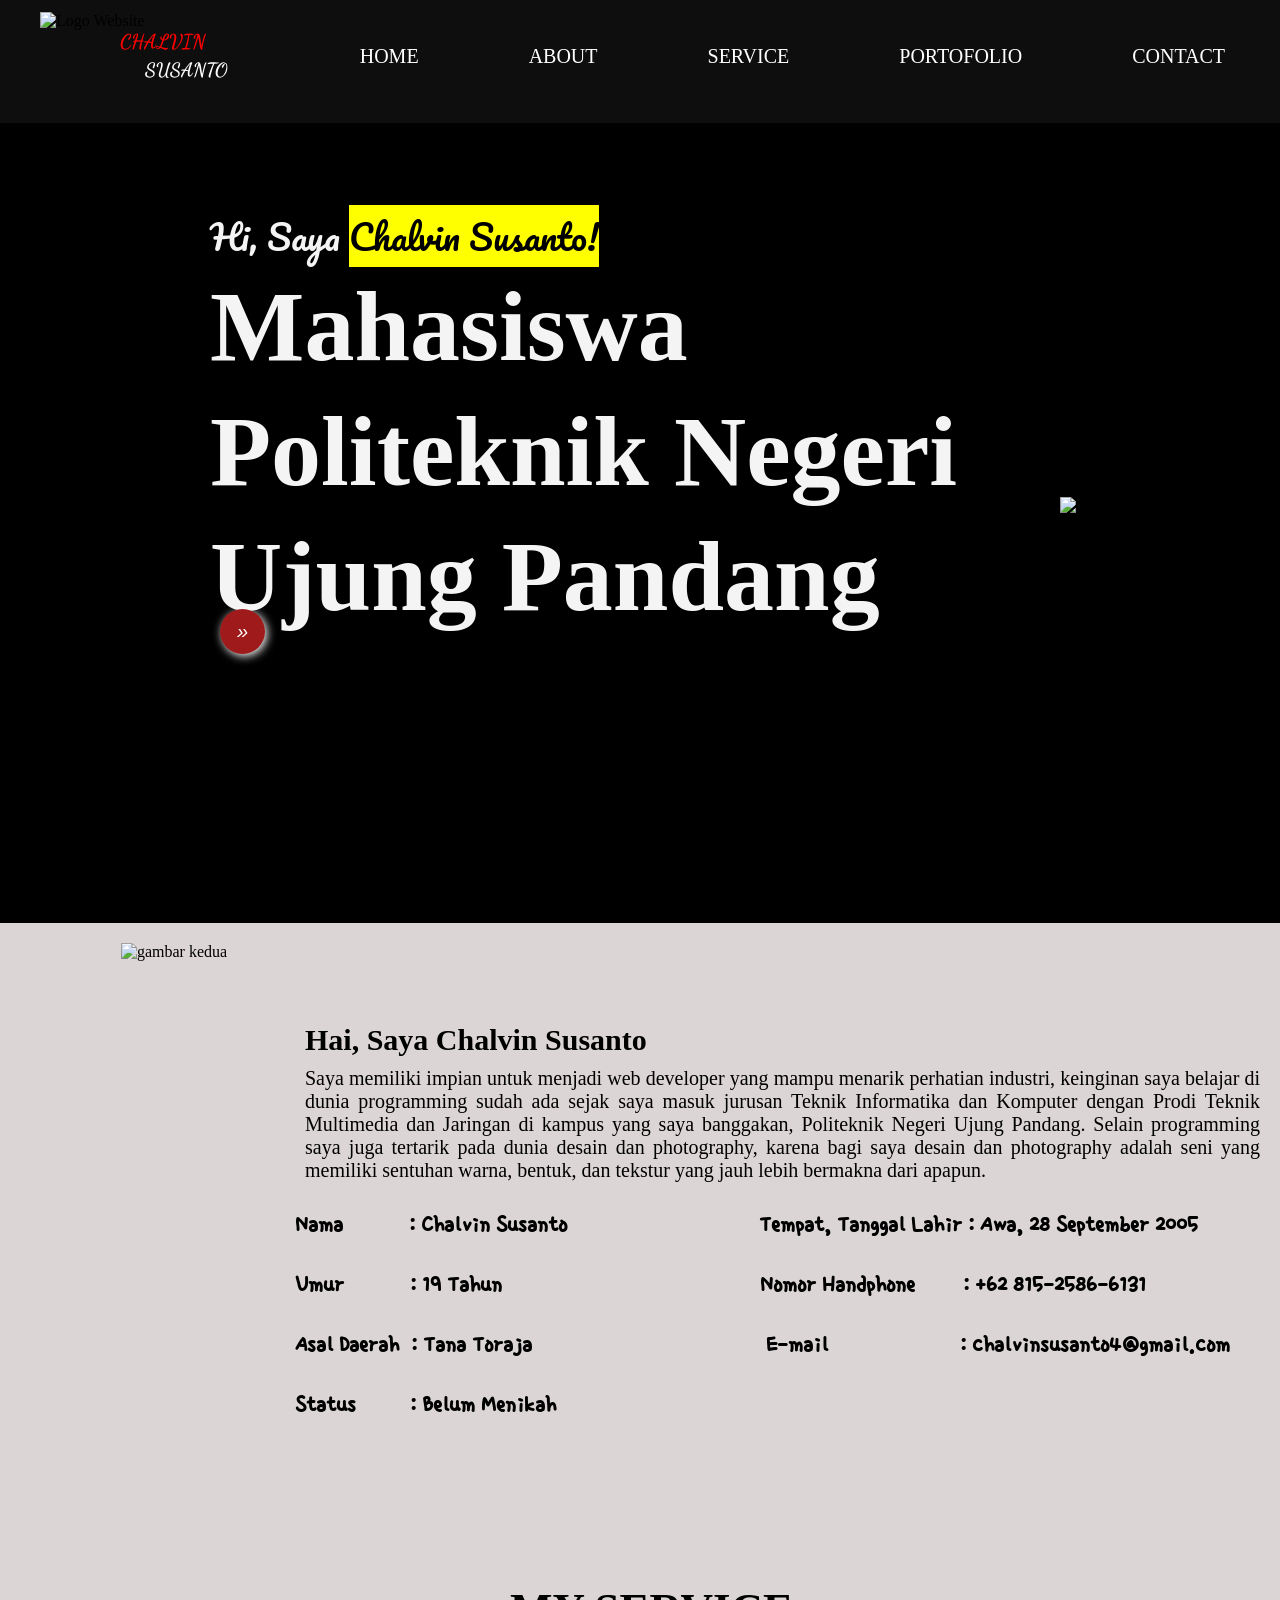
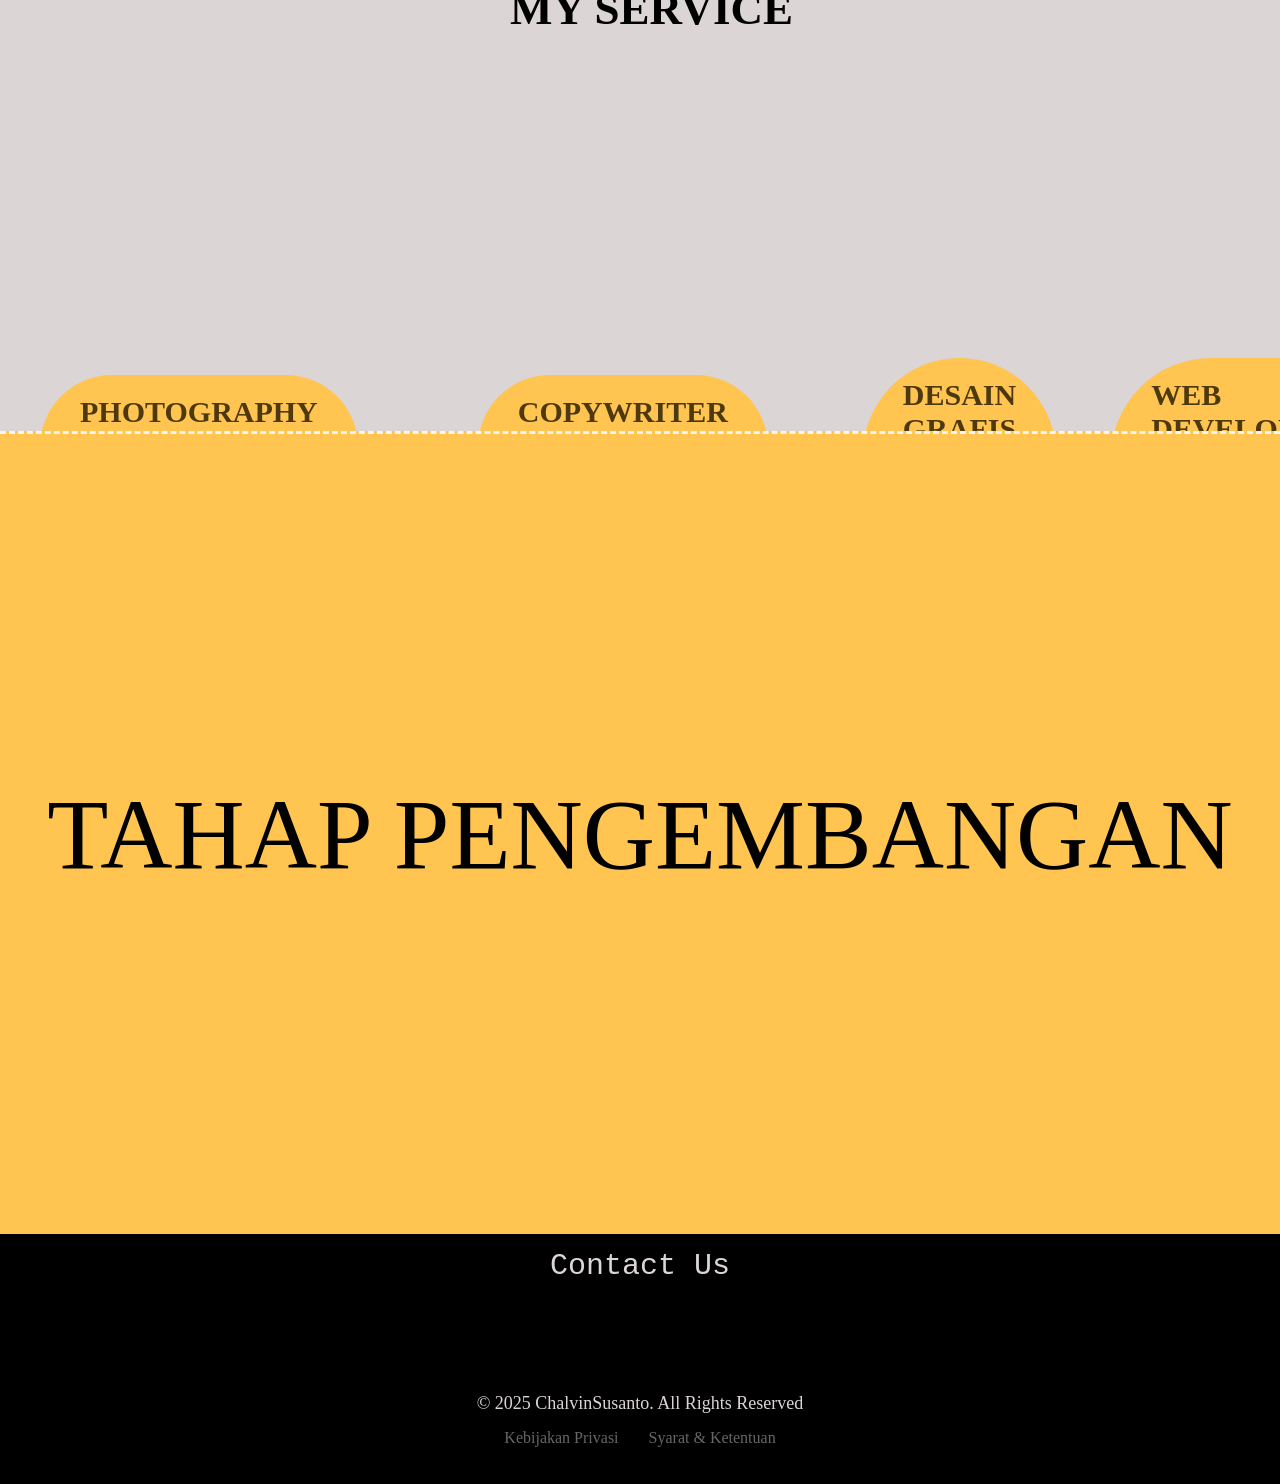
==== index.html @ 590243e9 "perubahan ketiga" ====
<!DOCTYPE html>
<html lang="en">
<head>
    <meta charset="UTF-8">
    <meta name="viewport" content="width=device-width, initial-scale=1.0">
    <link rel="stylesheet" href="style2.css">
    <link rel="preconnect" href="https://fonts.googleapis.com">
    <link rel="preconnect" href="https://fonts.gstatic.com" crossorigin>
    <link href="https://fonts.googleapis.com/css2?family=Dancing+Script:wght@400..700&display=swap" rel="stylesheet">
    <link rel="preconnect" href="https://fonts.googleapis.com">
    <link rel="preconnect" href="https://fonts.gstatic.com" crossorigin>
    <link href="https://fonts.googleapis.com/css2?family=Pacifico&display=swap" rel="stylesheet">
    <link rel="preconnect" href="https://fonts.googleapis.com">
    <link rel="preconnect" href="https://fonts.gstatic.com" crossorigin>
    <link href="https://fonts.googleapis.com/css2?family=Single+Day&display=swap" rel="stylesheet">
    <title>Chalvin Susanto</title>
</head>
<body>
    <header class="header">
        <nav class="navbar">
            <div class="logo">
                <img src="Tak berjudul6_20250402230937.png" alt="Logo Website">
                <span class="logo-text">CHALVIN</span>
                <span class="logotext2">SUSANTO</span>
            </div>
            <ul class="ulnavbar">
                <li class="linavbar"> <a href="#">HOME</a></li>
                <li class="linavbar"> <a href="#about">ABOUT</a></li>
                <li class="linavbar"> <a href="#service-section">SERVICE</a></li>
                <li class="linavbar"> <a href="#portofolio-section">PORTOFOLIO</a></li>
                <li class="linavbar"> <a href="#kontak">CONTACT</a></li>
            </ul>
        </nav>
    </header>

    <div class="container" id="home">
        <div class="intro-wrapper">
         <div class="text-content">
            <p>Hi, Saya <mark>Chalvin Susanto!</mark></p>
            <h1>Mahasiswa</h1>
            <h1>Politeknik Negeri</h1>
            <h1>Ujung Pandang</h1>
        </div>
        <div class="gambar">
            <img src="1000134347-removebg.png" alt="foto saya">
        </div>
        </div>
        <div class="curriculum">
            <a href="https://drive.google.com/file/d/1DFCbtZye7jmreUaXo3tIEbCcVugtsuQR/view?usp=sharing">
                <button class="Btn">
                    <div class="logout-icon">
                        <i class="fa fa-sign-out logout">&raquo;</i>
                    </div>
                    <div class="text">CURRICULUM VITAE</div>
                </button>
            </a>
         </div>
        </div>
    
        <!-- page 2 ABOUT -->
        <div class="page2" id="about">
            <div class="isipage2">
            <div class="gambar2">
                <img src="20250403_074743.png" alt="gambar kedua">
            </div>
            <div class="textpage2">
                <h1>Hai, Saya Chalvin Susanto</h1>
                <p>Saya memiliki impian untuk menjadi web developer yang mampu menarik perhatian industri, keinginan saya belajar di dunia programming sudah ada sejak saya masuk jurusan Teknik Informatika dan Komputer dengan Prodi Teknik Multimedia dan Jaringan di kampus yang saya banggakan, Politeknik Negeri Ujung Pandang. Selain programming saya juga tertarik pada dunia desain dan photography, karena bagi saya desain dan photography adalah seni yang memiliki sentuhan warna, bentuk, dan tekstur yang jauh lebih bermakna dari apapun.</p> <br>
                <pre class="biodata"><b>
                    Nama           : Chalvin Susanto                                Tempat, Tanggal Lahir : Awa, 28 September 2005

                    Umur           : 19 Tahun                                           Nomor Handphone        : +62 815-2586-6131
                    
                    Asal Daerah  : Tana Toraja                                       E-mail                      : chalvinsusanto4@gmail.com

                    Status         : Belum Menikah
                    </b>
                </pre>
            </div>
            </div>
         </div>

    <!-- page 3 Service -->
     <div class="page3" id="service-section">
        <div class="isipage3">
            <div class="Teks3">
                <h2>MY SERVICE</h2>
            </div>
        </div>
        <div class="gambarpage3">
            <div class="gambar1"><img src="d:\Foto Novi\20250404_000749.png" alt=""></div>
            <div class="gambar1"><img src="d:\Foto Novi\20250404_000824.png" alt=""></div>
            <div class="gambar1"><img src="d:\Foto Novi\20250404_000854.png" alt=""></div>
            <div class="gambar1"><img src="d:\Foto Novi\20250404_000928.png" alt=""></div>
        </div>
        <div class="teksgambar1">
            <p class="teks1">PHOTOGRAPHY</p>
            <p class="teks2">COPYWRITER</p>
            <p class="teks3">DESAIN GRAFIS</p>
            <p class="teks4">WEB DEVELOPER</p>
        </div>
     </div>

     <!-- page 4 Portofolio -->
      <div class="page4" id="portofolio-section">
        TAHAP PENGEMBANGAN
      </div>

    <!-- page 5 Contact -->
      <div class="page5" id="kontak">
        <div class="kontak">
            <p>Contact Us</p>
        </div>
        <div class="socialmedia">
            <a href="https://www.facebook.com/share/14DQhYHz9PE/"><div class="facebook"><img src="d:\Foto Novi\pngwing.com (1).png" alt=""></div></a>
            <a href="https://www.instagram.com/dhabi_ghani?igsh=MWlwdHBxOHQ5cDk2Mw=="><div class="instagram"><img src="d:\Foto Novi\instagram.png" alt=""></div></a>
            <a href="https://api.whatsapp.com/send?phone=6281525866131"><div class="whatsapp"><img src="d:\Foto Novi\whatsapp.png" alt=""></div></a>
            <a href="https://www.tiktok.com/@chalvinsusanto?_t=ZS-8vJXbgKF9yJ&_r=1"><div class="tiktok"><img src="d:\Foto Novi\tiktok.png" alt=""></div></a>
            <a href="https://www.linkedin.com/in/chalvin-susanto-090998336/"><div class="linked"><img src="d:\Foto Novi\linked.png" alt=""></div></a>
        </div>
        <div class="email">
            <p> &copy; 2025 ChalvinSusanto. All Rights Reserved </p>
        </div>
        <div class="kebijakandansyarat">
            <p class="kebijakan">Kebijakan Privasi</p>
            <p class="syarat">Syarat & Ketentuan</p>
        </div>
      </div>
</body>
</html>
---- style2.css ----
*,
html {
    margin: 0;
    padding: 0;
}

body {
    background-color: #000000;
    display: flex;
    flex-direction: column;
    min-height: 100vh;
}

.container {
    background-color: #000000;
    height: 800px;
    max-width: 600px;
    margin-left: 200px ;
    padding-bottom: -100;
    justify-content: space-between;
}


.curriculum {
    margin-top: -280px;
    margin-left: 20px;
}

.curriculum a {
    text-decoration: none;
}

.Btn {
    display: flex;
    align-items: center;
    justify-content: flex-start;
    border: none;
    border-radius: 60%;
    width: 45px;
    height: 45px;
    cursor: pointer;
    position: relative;
    overflow: hidden;
    transition-duration: .3s;
    box-shadow: 2px 2px 10px white;
    background-color: #9f1a1a;
}

.logout-icon {
    width: 100%;
    transition-duration: .3s;
    display: flex;
    align-items: center;
    justify-content: center;
}

.logout-icon .logout {
    width: 17px;
    color: rgb(255, 255, 255);
    font-size: 20px;
}

.text {
    position: relative;
    align-items: center;
    right: 0%;
    width: 0%;
    opacity: 0;
    color: rgb(255, 255, 255);
    font-size: 20px;
    font-weight: 600;
    transition-duration: .3s;
}

.Btn:hover {
    width: 300px;
    border-radius: 40px;
    transition-duration: .3s;
}

.Btn:hover .logout-icon {
    width: 30%;
    padding-left: 8px;
    transition-duration: .3s;
}

.Btn:hover .text {
    opacity: 1;
    width: 300%;
    padding-right: 2px;
    transition-duration: .3s;
}

.Btn:active {
    transform: translate(3px, 3px);
}



/* Gaya untuk wrapper yang menampung teks dan gambar */
.intro-wrapper {
    display: flex; /* Mengaktifkan Flexbox untuk menata teks dan gambar */
    align-items: center;
    padding: 45px 0;
}

/* Gaya untuk konten teks */
.text-content {
    align-items: center;
    flex: 3;
    margin-left: -180px;
    margin-top: -160px;
    width: 100%;
    padding: 200px;
    padding-left: 1000px;
    padding-top: -90px;
}

.text-content h1 {
    font-size: 100px;
    margin-bottom: 10px;
    margin-left: -810px;
    color: #f4f4f4;
}

.text-content p {
    font-size: 35px;
    line-height: 1.6;
    margin-bottom: 5px;
    color: #f4f4f4;
    margin-left: -810px;
    font-family: "Pacifico", cursive;
}

.gambar {
    text-align: center;
    justify-content: space-between;
    padding: 20px;
    padding-left: 3px;
}

.gambar img {
    height: 820px;
    margin-top: -70px;
    margin-right: 2px;
    margin-left: 50px;
    padding: 1px;
    margin-left: -250px;
}

.navbar {
    padding: 0,5px 10px;
    display: flex; /* Menggunakan flexbox untuk mengatur tata letak */
    justify-content: space-between; /* Membuat ruang yang sama di antara elemen */
    align-items: center; /* Membuat item vertikal berada di tengah */
    margin-top: 0px;
    background-color: rgba(106, 105, 105, 0.138);
    background-size: cover;
}

.logo {
    display: flex; /* Membuat logo dan teks sejajar */
    align-items: center; /* Menengahkan logo dan teks secara vertikal */
    margin-top: 0px;
    margin-left: 40px;
}

.logo-text {
    font-size: 1.2em; /* Ukuran font teks (bisa disesuaikan) */
    font-weight: bold; /* Membuat teks menjadi tebal (opsional) */
    color: red; /* Warna teks (bisa disesuaikan) */
    margin-top: -40px;
    margin-left: -25px;
    font-family: "Dancing Script", cursive;
    font-size: 20px;
}

.logotext2 {
    font-size: 1.2em; /* Ukuran font teks (bisa disesuaikan) */
    font-weight: bold; /* Membuat teks menjadi tebal (opsional) */
    color: white; /* Warna teks (bisa disesuaikan) */
    margin-top: 15px;
    margin-left: -60px;
    font-family: "Dancing Script", cursive;
}

.ulnavbar {
    list-style: none; /* Menghilangkan bullet pada list */
    display: flex; /* Mengatur item navigasi menjadi horizontal */
}

.linavbar {
    list-style-type: none;
    color:white;
    font-family: fantasy;
    font-size: 20px;
    margin: 40px;
    margin-top: 35px;
    padding-top: 0px;
}

.linavbar a {
    display: inline-block; /* Atau block, tergantung layout Anda */
    padding: 10px 15px;
    text-decoration: none;
    color: white; /* Contoh warna teks */
    position: relative; /* Penting agar pseudo-element bisa diposisikan relatif terhadapnya */
    overflow: hidden; /* Untuk mencegah efek scale keluar dari batas elemen */
}

.linavbar a:hover {
    background-color: #9f1a1a;
    border-radius: 50px;
    padding-inline: 30px;
}

.logo img {
    height: 100px; /* Atur tinggi logo sesuai kebutuhan */
    padding top: 0;
    margin top: 0px;
}

.page2 {
    background-color: #dcd5d5;
    height: 600px;
}

.isipage2 {
    display: flex;
}

.gambar2 {
    text-align: center;
    padding: 20px;
    padding-left: 300px;
}

.gambar2 img {
    height: 700px;
    margin-top: -50px;
    margin-right: 2px;
    margin-left: 50px;
    padding: 1px;
    margin-left: -250px;
}



.textpage2 {
    align-items: center;
    flex: 3;
    margin-left: -110px;
    margin-top: -160px;
    width: 100%;
    padding: 200px;
    padding-left: 200px;
    padding-right: 20px;
    padding-top: -150px;
}

.textpage2 h1 {
    font-size: 30px;
    margin-top: 60px;
    font-family:Cambria, Cochin, Georgia, Times, 'Times New Roman', serif; 
    margin-left: -105px;
}

.textpage2 p {
    font-size: 20px;
    text-align: justify;
    align-items: center;
    margin-top: 10px;
    font-family: cursive,'Times New Roman', Times, serif;
    margin-left: -105px;
}

.biodata {
    font-size: 24px;
    margin-left: -235px;
    font-family: "Single Day", cursive;
    margin-top: -20px;
}

.page3 {
    background-color: #dcd5d5;
    height: 508px;
}

.isipage3 {
    display: flex;
    justify-content: center;
    height: 250px;
}

.Teks3 {
    width: 500px;
    color: #000000;
}

.Teks3 h2 {
    margin-top: 60px;
    font-size: 45px;
    font-family: cursive,'Times New Roman', Times, serif;
    margin-left: 120px;

}

.gambarpage3 {
    display: flex;
    justify-content: space-between;
    padding: -50px -50px;
    padding-top: -10%;
    margin-left: 50px;
    margin-right: 50px;
}

.gambar1 {
    display: flex;
    height: 280px;
    margin: 0px;
    margin-top: -15px;
}

.teksgambar1 {
    display: flex;
    align-items: center;
    justify-content: space-between;
    margin-top: -80px;
    font-size: 30px;
    font-family: cursive,'Times New Roman', Times, serif;
    font-weight: bold;
    color: #4e390e;
}


.teks1 {
    background-color: #ffc550;
    border-radius: 100px 100px 0px 0px;
    border-bottom-style: dashed;
    padding-top: 20px;
    padding-bottom: 15px;
    padding-left: 40px;
    padding-right: 40px;
    margin-left: 40px;
}

.teks2 {
    background-color: #ffc550;
    border-radius: 100px 100px 0px 0px;
    border-bottom-style: dashed;
    padding-top: 20px;
    padding-bottom: 15px;
    padding-left: 40px;
    padding-right: 40px;
    margin-left: 120px;
    margin-right: 30px;
}

.teks3 {
    background-color: #ffc550;
    border-radius: 100px 100px 0px 0px;
    border-bottom-style: dashed;
    padding-top: 20px;
    padding-bottom: 15px;
    padding-left: 40px;
    padding-right: 40px;
    margin-left: 65px;
    margin-right: 55px;
}

.teks4 {
    background-color: #ffc550;
    border-radius: 100px 100px 0px 0px;
    border-bottom-style: dashed;
    padding-top: 20px;
    padding-bottom: 15px;
    padding-left: 40px;
    padding-right: 40px;
    margin-right: 20px;
}

.page4 {
    background-color: #ffc550;
    border-top-style: dashed;
    border-color: #f4f4f4;
    height: 800px;
    justify-content: center;
    display: flex;
    align-items: center;
    font-size: 100px;
}

.page5 {
    background-color: #000000;
    height: 250px;
}

.kontak {
    color: #dcd5d5;
    display: flex;
    justify-content: center;
}

.kontak p {
    font-size: 30px;
    margin-top: 15px;
    font-family: cursive, monospace;
}

.socialmedia {
    display: flex;
    margin: 10px;
    height: 10px;
    justify-content: space-between;
}

.facebook {
    display: flex;
    height: 70px;
    margin-left: 600px;
}

.instagram {
    display: flex;
    height: 70px;
}

.whatsapp {
    display: flex;
    height: 70px;
}

.tiktok {
    display: flex;
    height: 70px;
}

.linked {
    display: flex;
    height: 70px;
    margin-right: 600px;
}

.email {
    color: #dcd5d5;
    display: flex;
    justify-content: center;
    padding-top: 80px;
    font-size: 18px;
}

.kebijakandansyarat{
    display: flex;
    justify-content: center;
    color: #676666;
    padding-top:15px;
}

.kebijakan {
    display: flex;
}

.syarat {
    display: flex;
    padding-left: 30px;
}
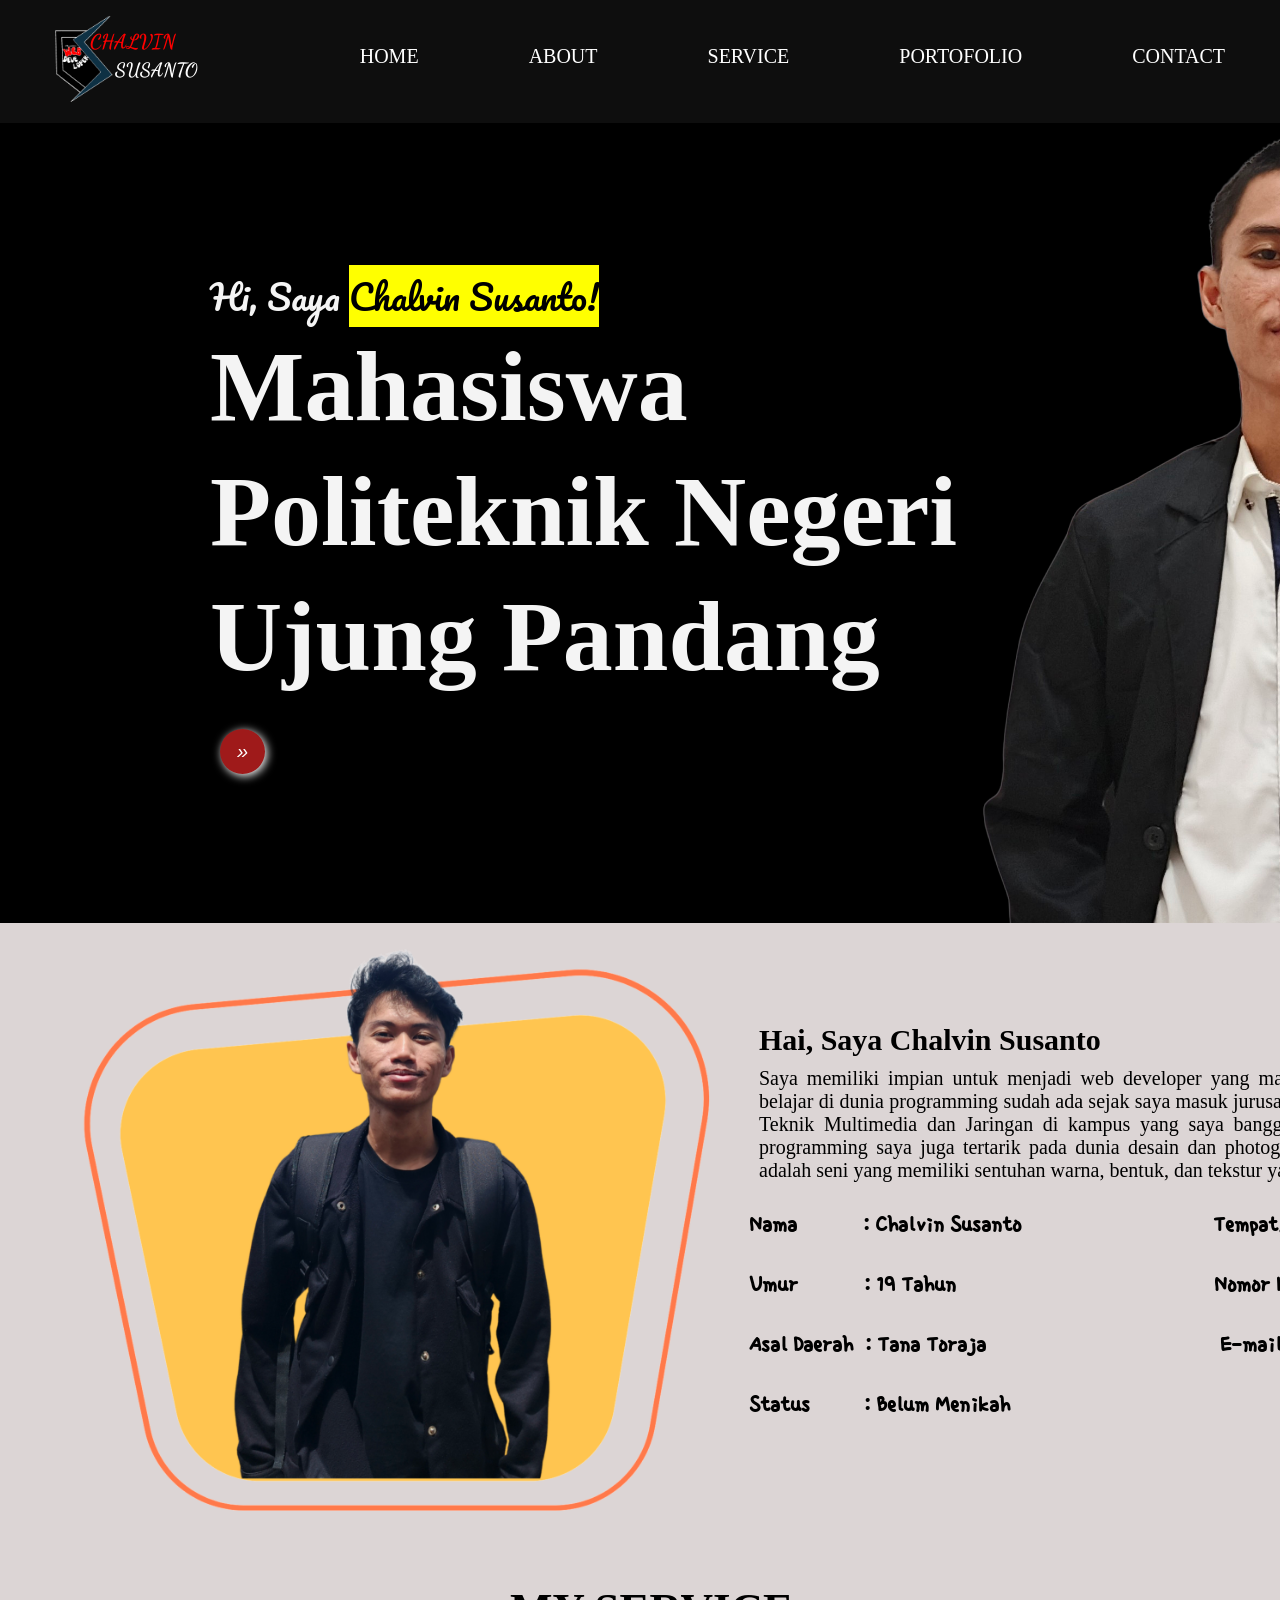
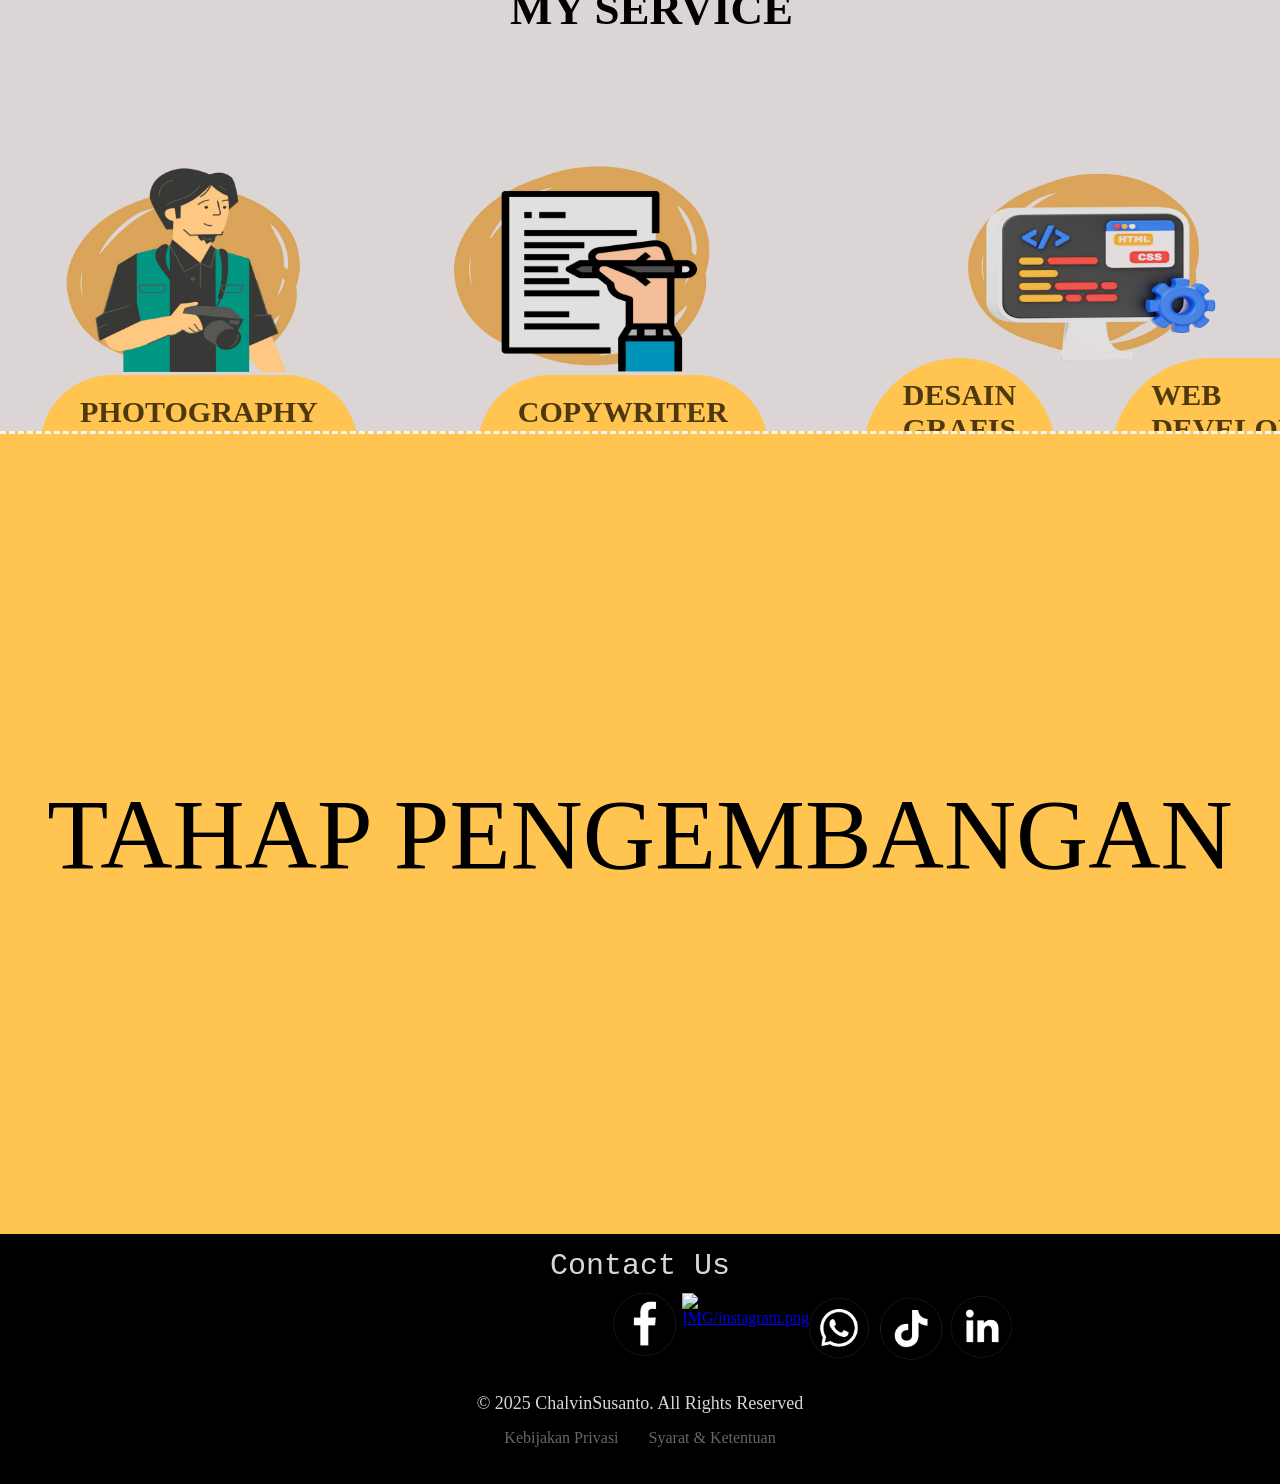
==== commit 4dc7a0f3: "Perubahan keempat" ====
--- a/index.html
+++ b/index.html
@@ -19,7 +19,7 @@
     <header class="header">
         <nav class="navbar">
             <div class="logo">
-                <img src="Tak berjudul6_20250402230937.png" alt="Logo Website">
+                <img src="IMG/Tak berjudul6_20250402230937.png" alt="Logo Website">
                 <span class="logo-text">CHALVIN</span>
                 <span class="logotext2">SUSANTO</span>
             </div>
@@ -42,7 +42,7 @@
             <h1>Ujung Pandang</h1>
         </div>
         <div class="gambar">
-            <img src="1000134347-removebg.png" alt="foto saya">
+            <img src="IMG/1000134347-removebg.png" alt="foto saya">
         </div>
         </div>
         <div class="curriculum">
@@ -61,7 +61,7 @@
         <div class="page2" id="about">
             <div class="isipage2">
             <div class="gambar2">
-                <img src="20250403_074743.png" alt="gambar kedua">
+                <img src="IMG/20250403_074743.png" alt="gambar kedua">
             </div>
             <div class="textpage2">
                 <h1>Hai, Saya Chalvin Susanto</h1>
@@ -88,10 +88,10 @@
             </div>
         </div>
         <div class="gambarpage3">
-            <div class="gambar1"><img src="d:\Foto Novi\20250404_000749.png" alt=""></div>
-            <div class="gambar1"><img src="d:\Foto Novi\20250404_000824.png" alt=""></div>
-            <div class="gambar1"><img src="d:\Foto Novi\20250404_000854.png" alt=""></div>
-            <div class="gambar1"><img src="d:\Foto Novi\20250404_000928.png" alt=""></div>
+            <div class="gambar1"><img src="IMG/20250404_000749.png" alt=""></div>
+            <div class="gambar1"><img src="IMG/20250404_000824.png" alt=""></div>
+            <div class="gambar1"><img src="IMG/20250404_000854.png" alt=""></div>
+            <div class="gambar1"><img src="IMG/20250404_000928.png" alt=""></div>
         </div>
         <div class="teksgambar1">
             <p class="teks1">PHOTOGRAPHY</p>
@@ -112,11 +112,11 @@
             <p>Contact Us</p>
         </div>
         <div class="socialmedia">
-            <a href="https://www.facebook.com/share/14DQhYHz9PE/"><div class="facebook"><img src="d:\Foto Novi\pngwing.com (1).png" alt=""></div></a>
-            <a href="https://www.instagram.com/dhabi_ghani?igsh=MWlwdHBxOHQ5cDk2Mw=="><div class="instagram"><img src="d:\Foto Novi\instagram.png" alt=""></div></a>
-            <a href="https://api.whatsapp.com/send?phone=6281525866131"><div class="whatsapp"><img src="d:\Foto Novi\whatsapp.png" alt=""></div></a>
-            <a href="https://www.tiktok.com/@chalvinsusanto?_t=ZS-8vJXbgKF9yJ&_r=1"><div class="tiktok"><img src="d:\Foto Novi\tiktok.png" alt=""></div></a>
-            <a href="https://www.linkedin.com/in/chalvin-susanto-090998336/"><div class="linked"><img src="d:\Foto Novi\linked.png" alt=""></div></a>
+            <a href="https://www.facebook.com/share/14DQhYHz9PE/"><div class="facebook"><img src="IMG/pngwing.com (1).png" alt=""></div></a>
+            <a href="https://www.instagram.com/dhabi_ghani?igsh=MWlwdHBxOHQ5cDk2Mw=="><div class="instagram"><img src="" alt="IMG/instagram.png"></div></a>
+            <a href="https://api.whatsapp.com/send?phone=6281525866131"><div class="whatsapp"><img src="IMG/whatsapp.png" alt=""></div></a>
+            <a href="https://www.tiktok.com/@chalvinsusanto?_t=ZS-8vJXbgKF9yJ&_r=1"><div class="tiktok"><img src="IMG/tiktok.png" alt=""></div></a>
+            <a href="https://www.linkedin.com/in/chalvin-susanto-090998336/"><div class="linked"><img src="IMG/linked.png" alt=""></div></a>
         </div>
         <div class="email">
             <p> &copy; 2025 ChalvinSusanto. All Rights Reserved </p>
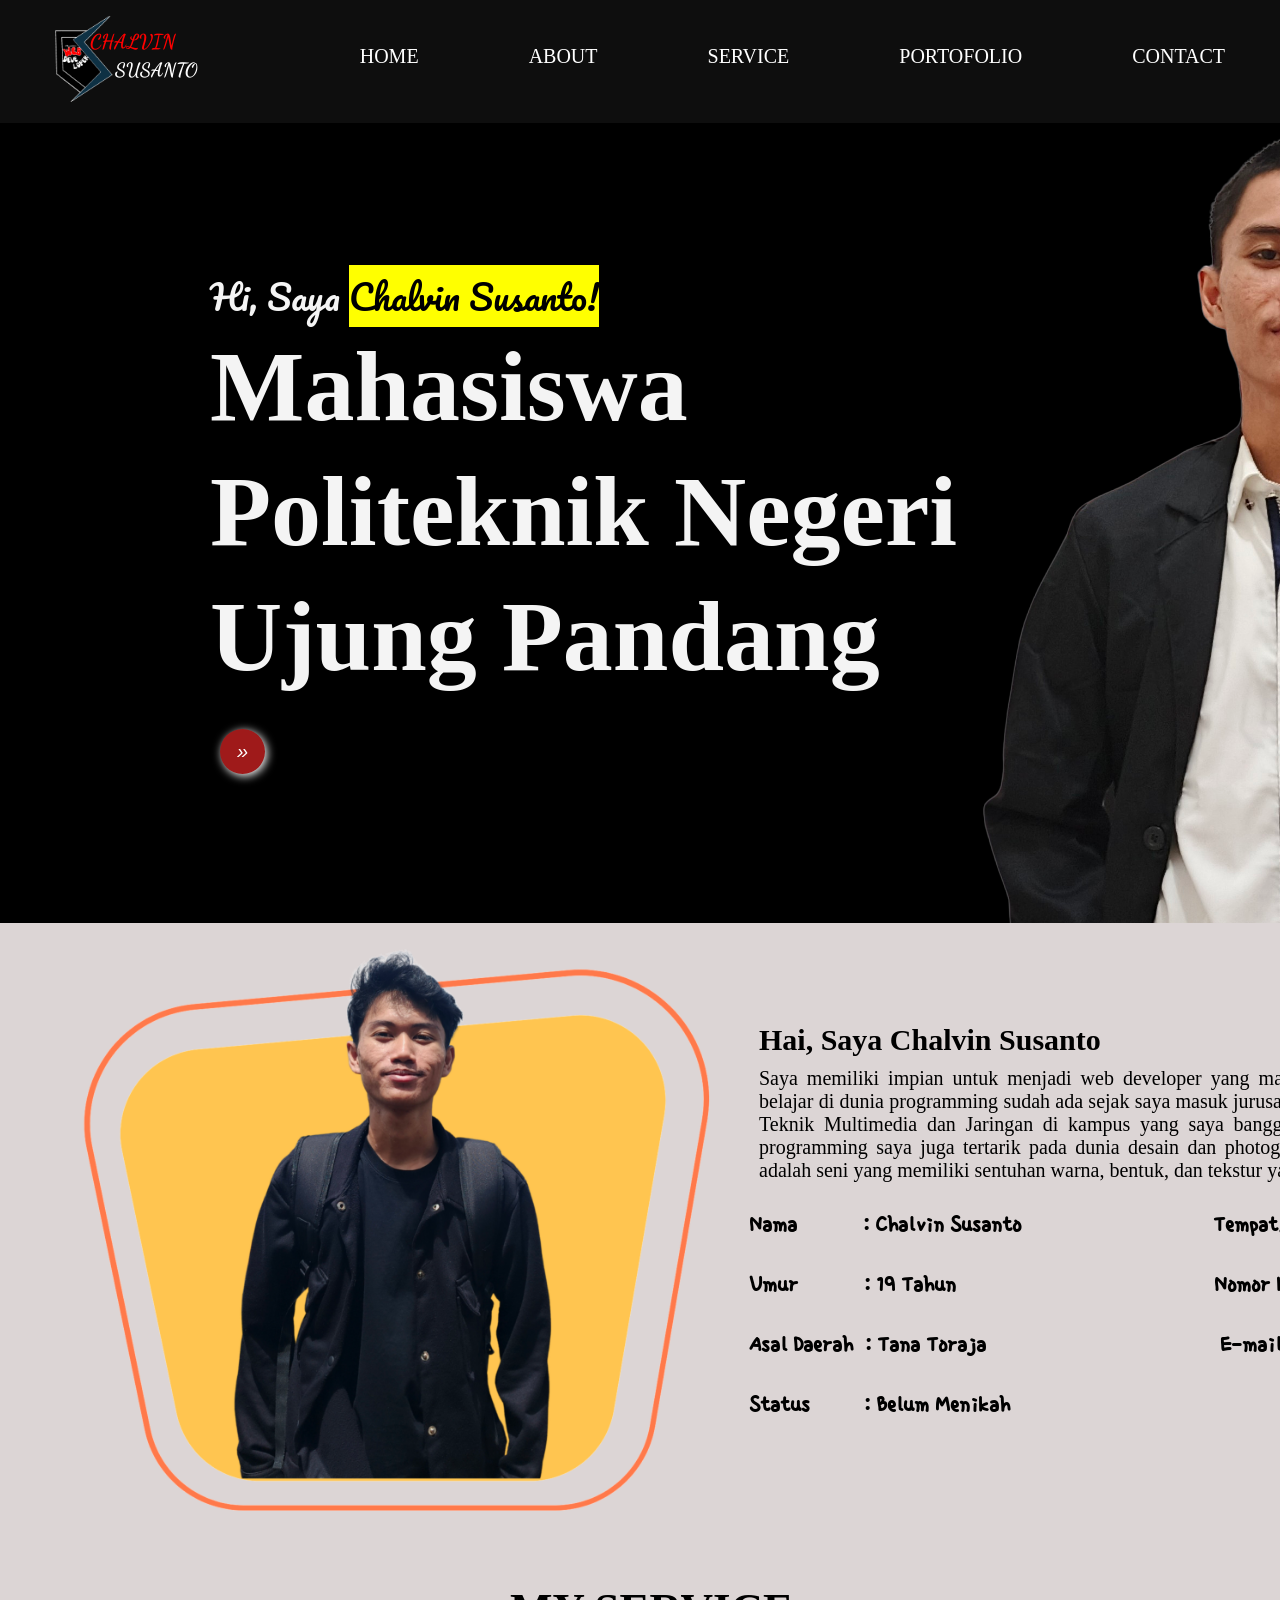
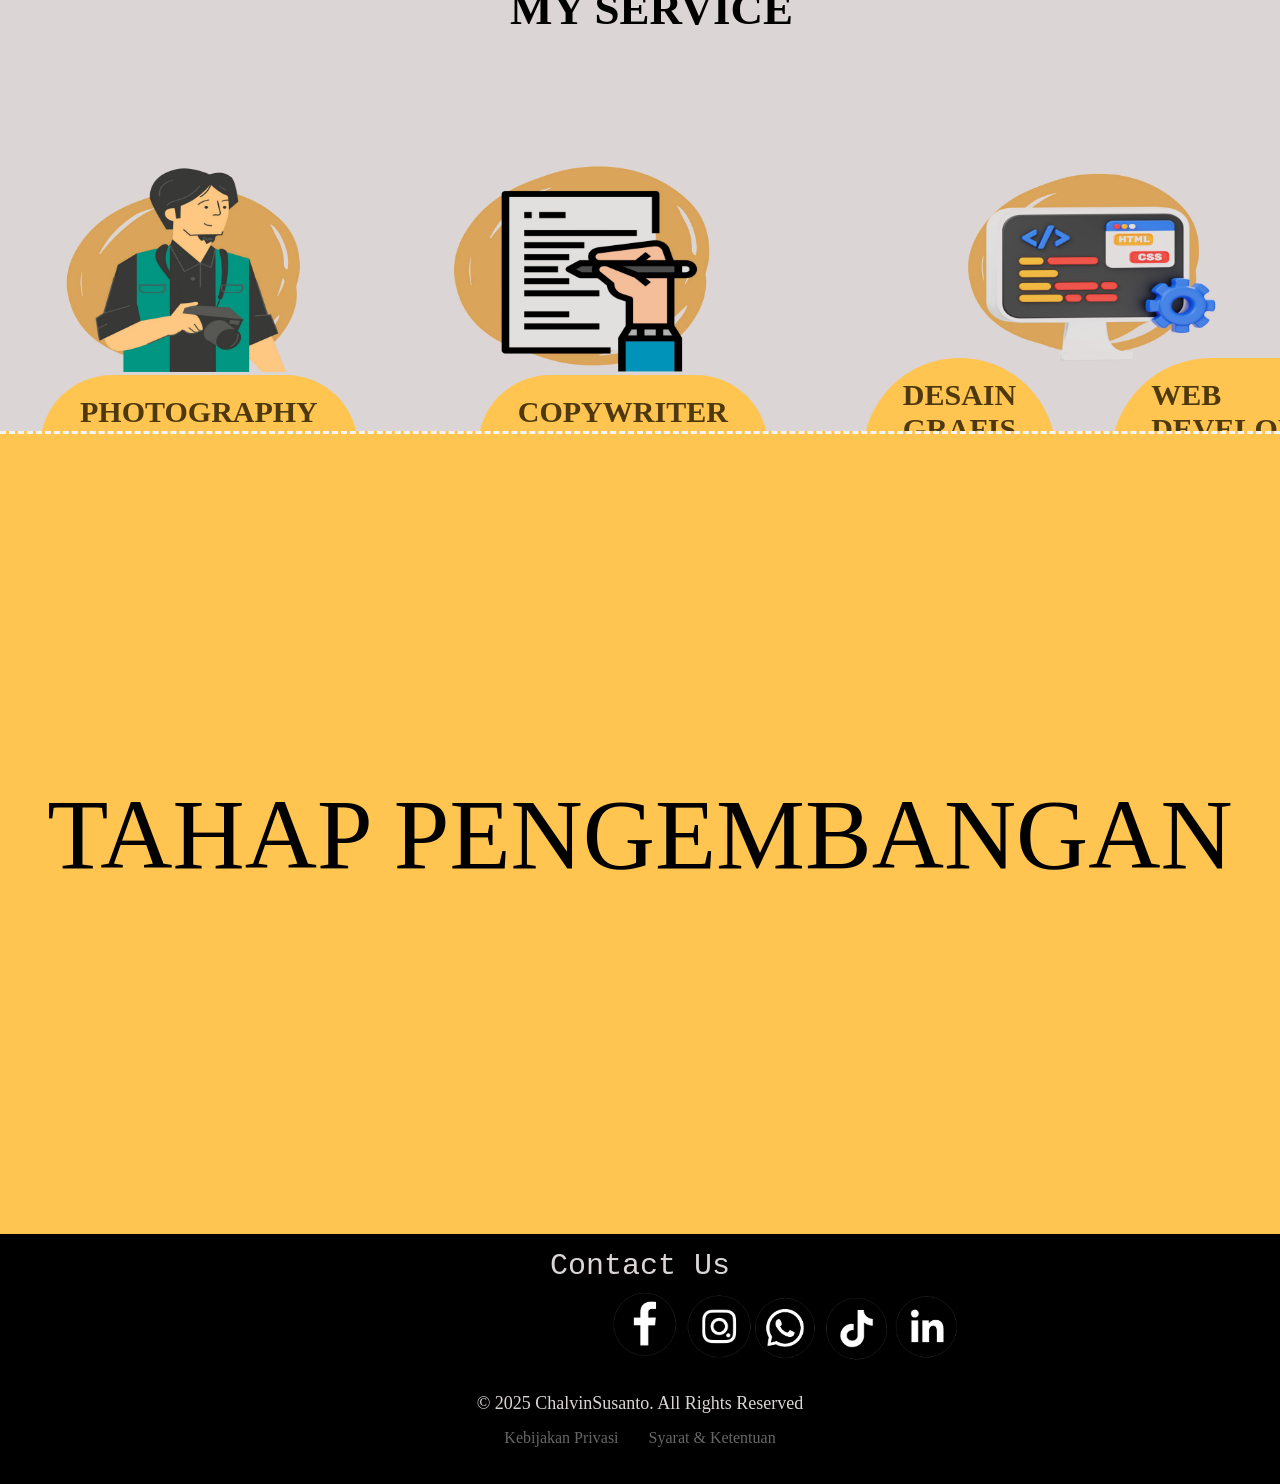
==== commit d4bb13cb: "Perubahan keempat" ====
--- a/index.html
+++ b/index.html
@@ -113,7 +113,7 @@
         </div>
         <div class="socialmedia">
             <a href="https://www.facebook.com/share/14DQhYHz9PE/"><div class="facebook"><img src="IMG/pngwing.com (1).png" alt=""></div></a>
-            <a href="https://www.instagram.com/dhabi_ghani?igsh=MWlwdHBxOHQ5cDk2Mw=="><div class="instagram"><img src="" alt="IMG/instagram.png"></div></a>
+            <a href="https://www.instagram.com/dhabi_ghani?igsh=MWlwdHBxOHQ5cDk2Mw=="><div class="instagram"><img src="IMG/instagram.png" alt=""></div></a>
             <a href="https://api.whatsapp.com/send?phone=6281525866131"><div class="whatsapp"><img src="IMG/whatsapp.png" alt=""></div></a>
             <a href="https://www.tiktok.com/@chalvinsusanto?_t=ZS-8vJXbgKF9yJ&_r=1"><div class="tiktok"><img src="IMG/tiktok.png" alt=""></div></a>
             <a href="https://www.linkedin.com/in/chalvin-susanto-090998336/"><div class="linked"><img src="IMG/linked.png" alt=""></div></a>
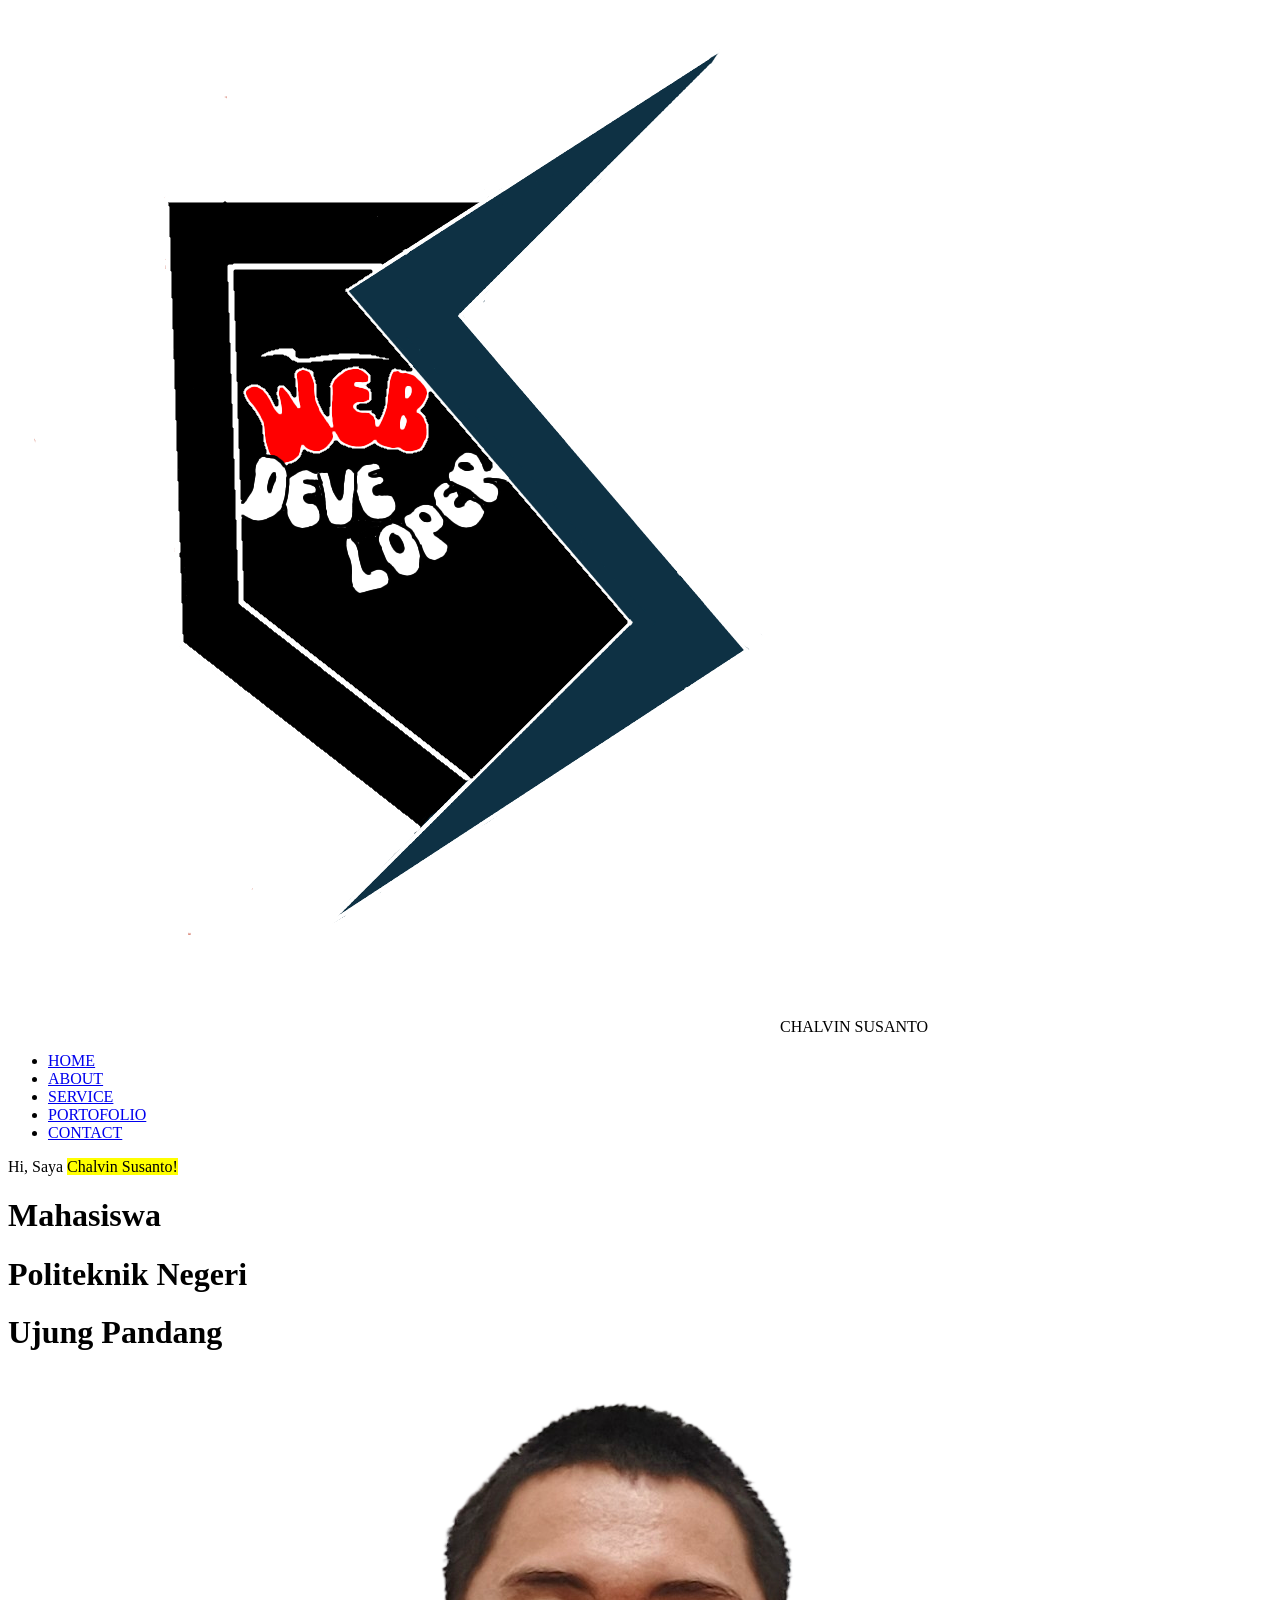
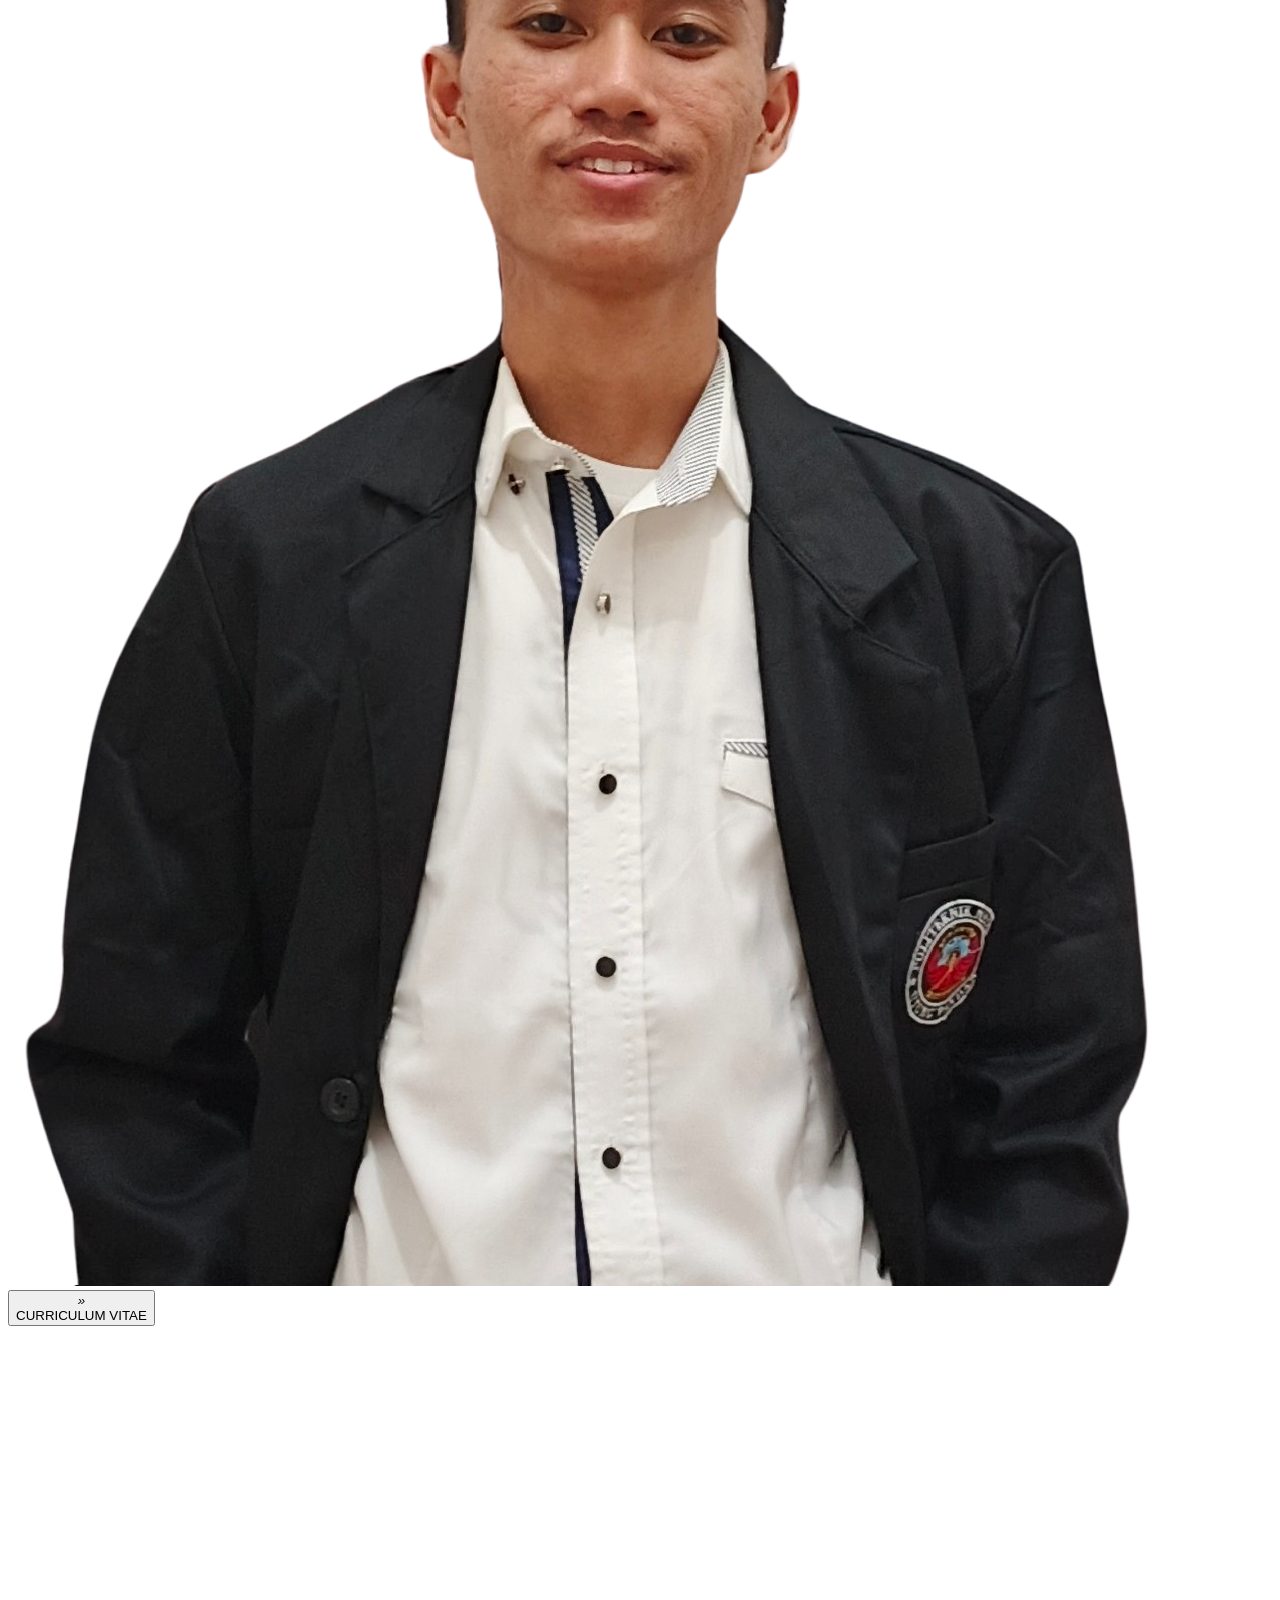
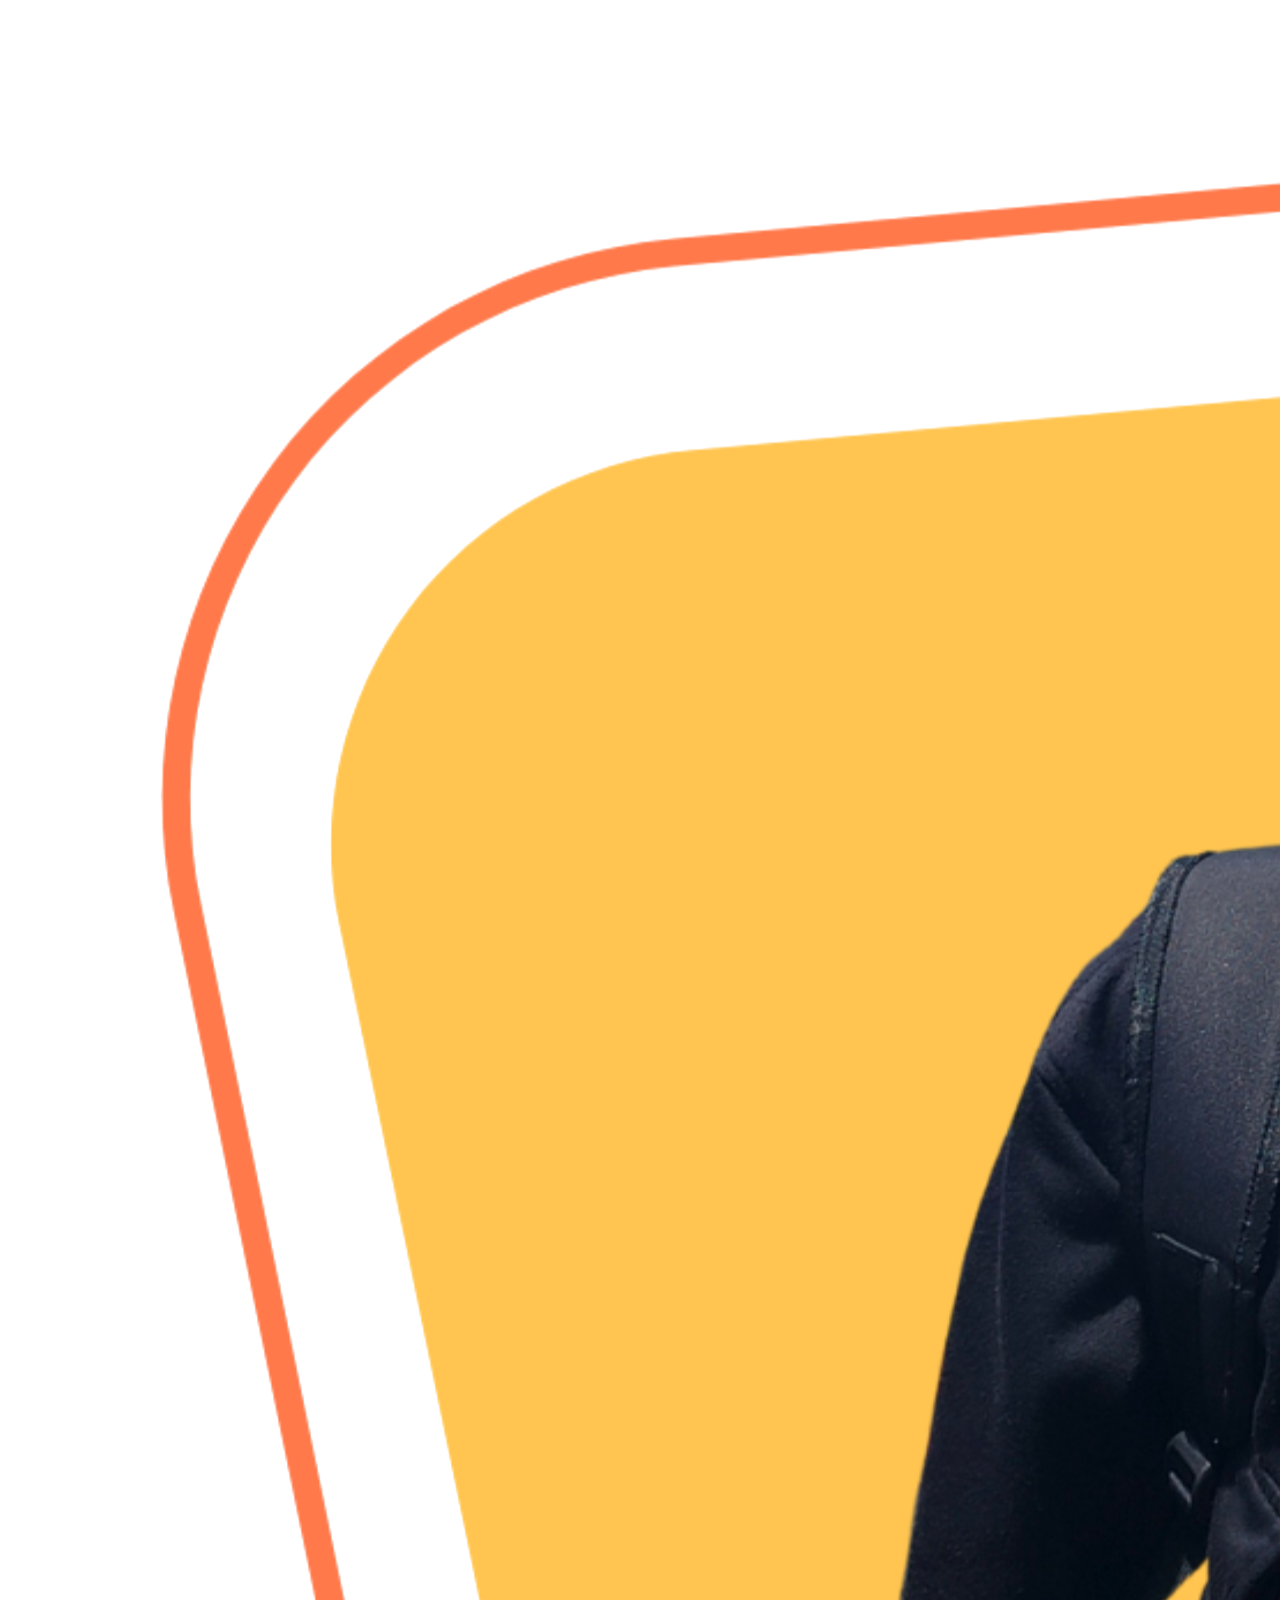
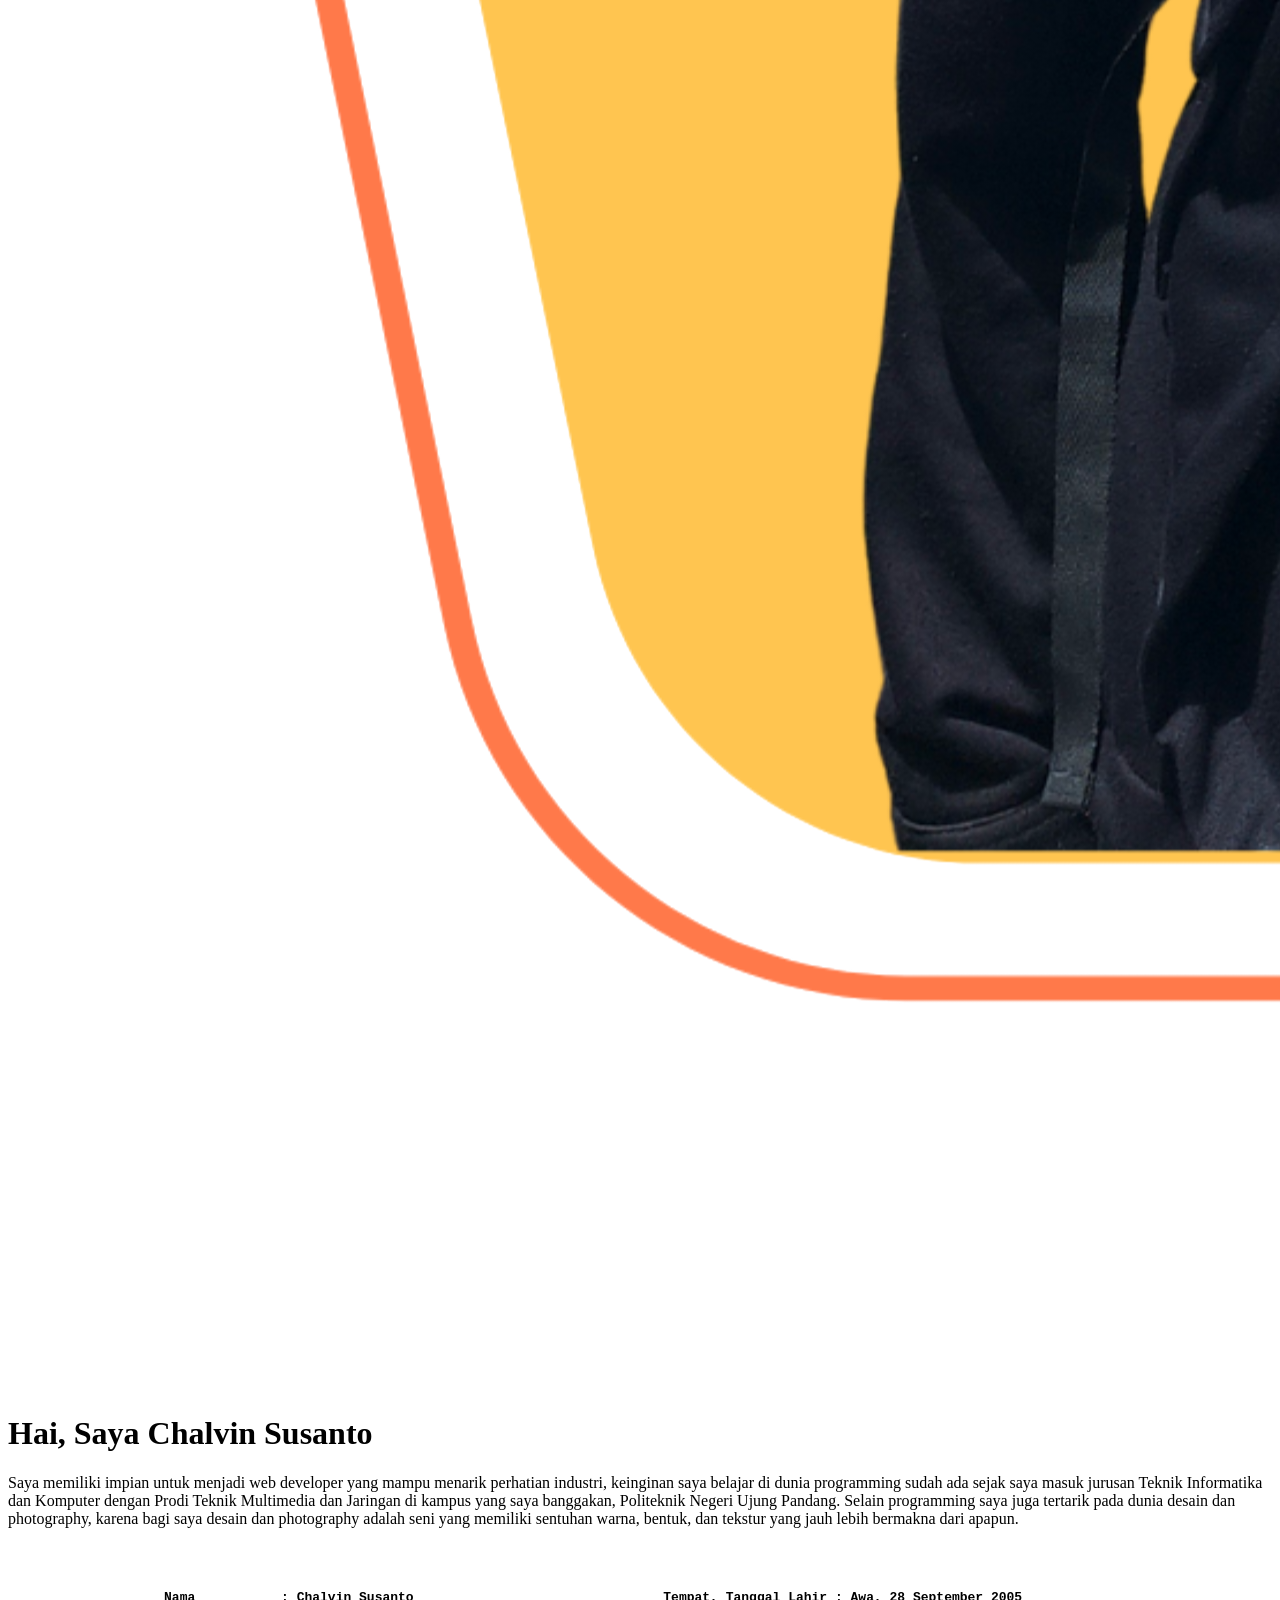
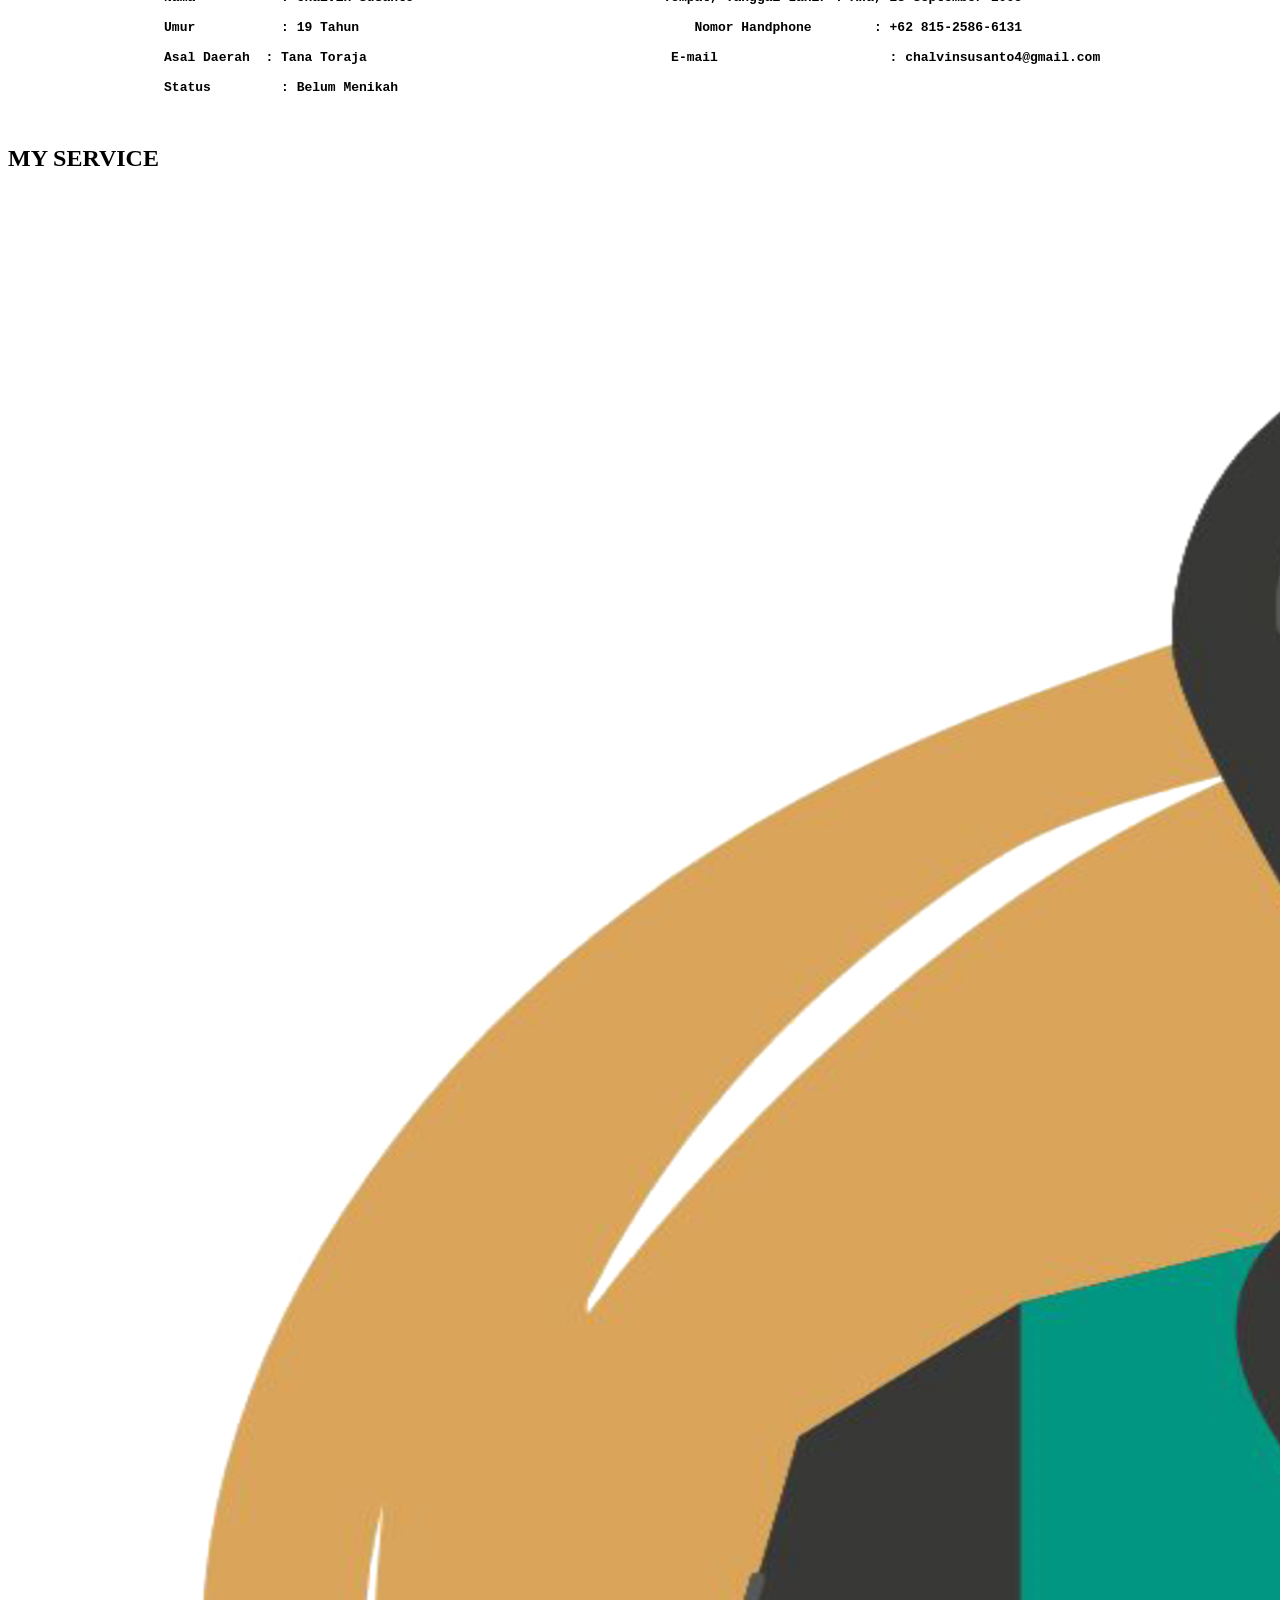
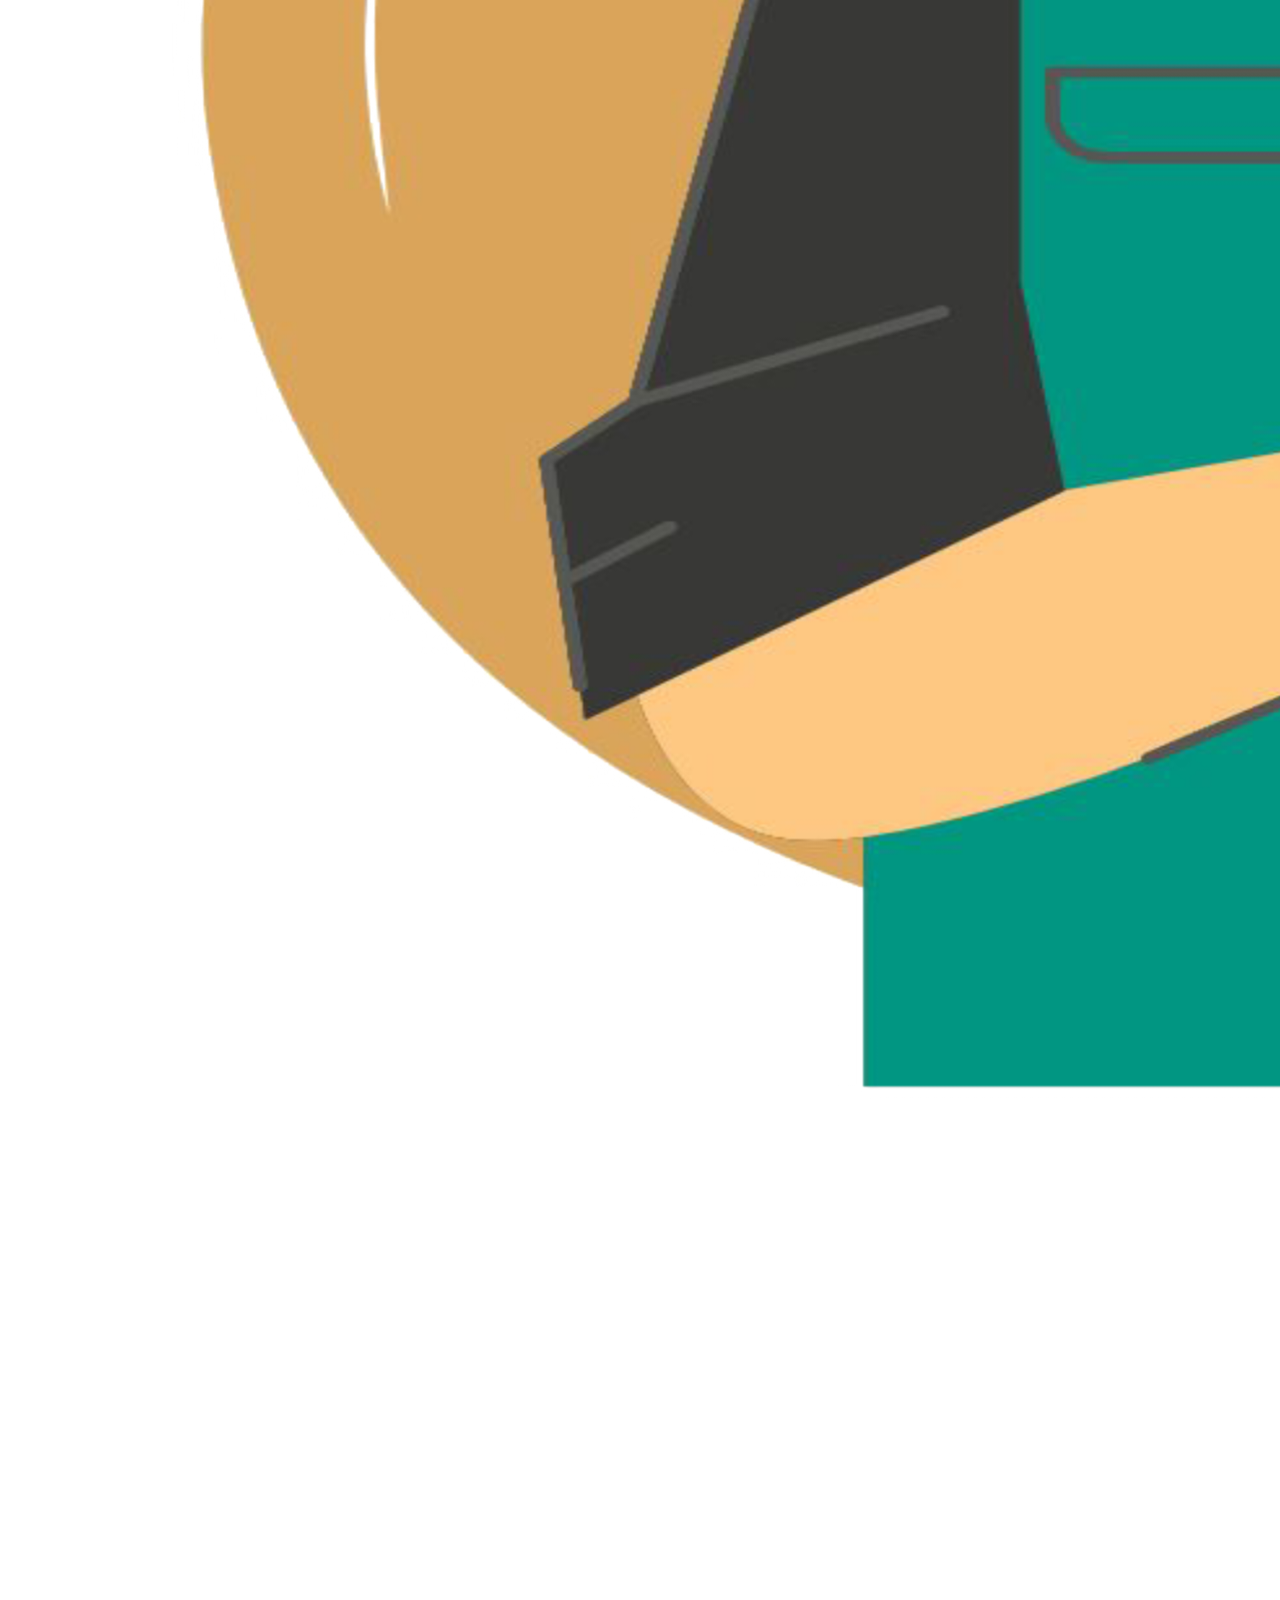
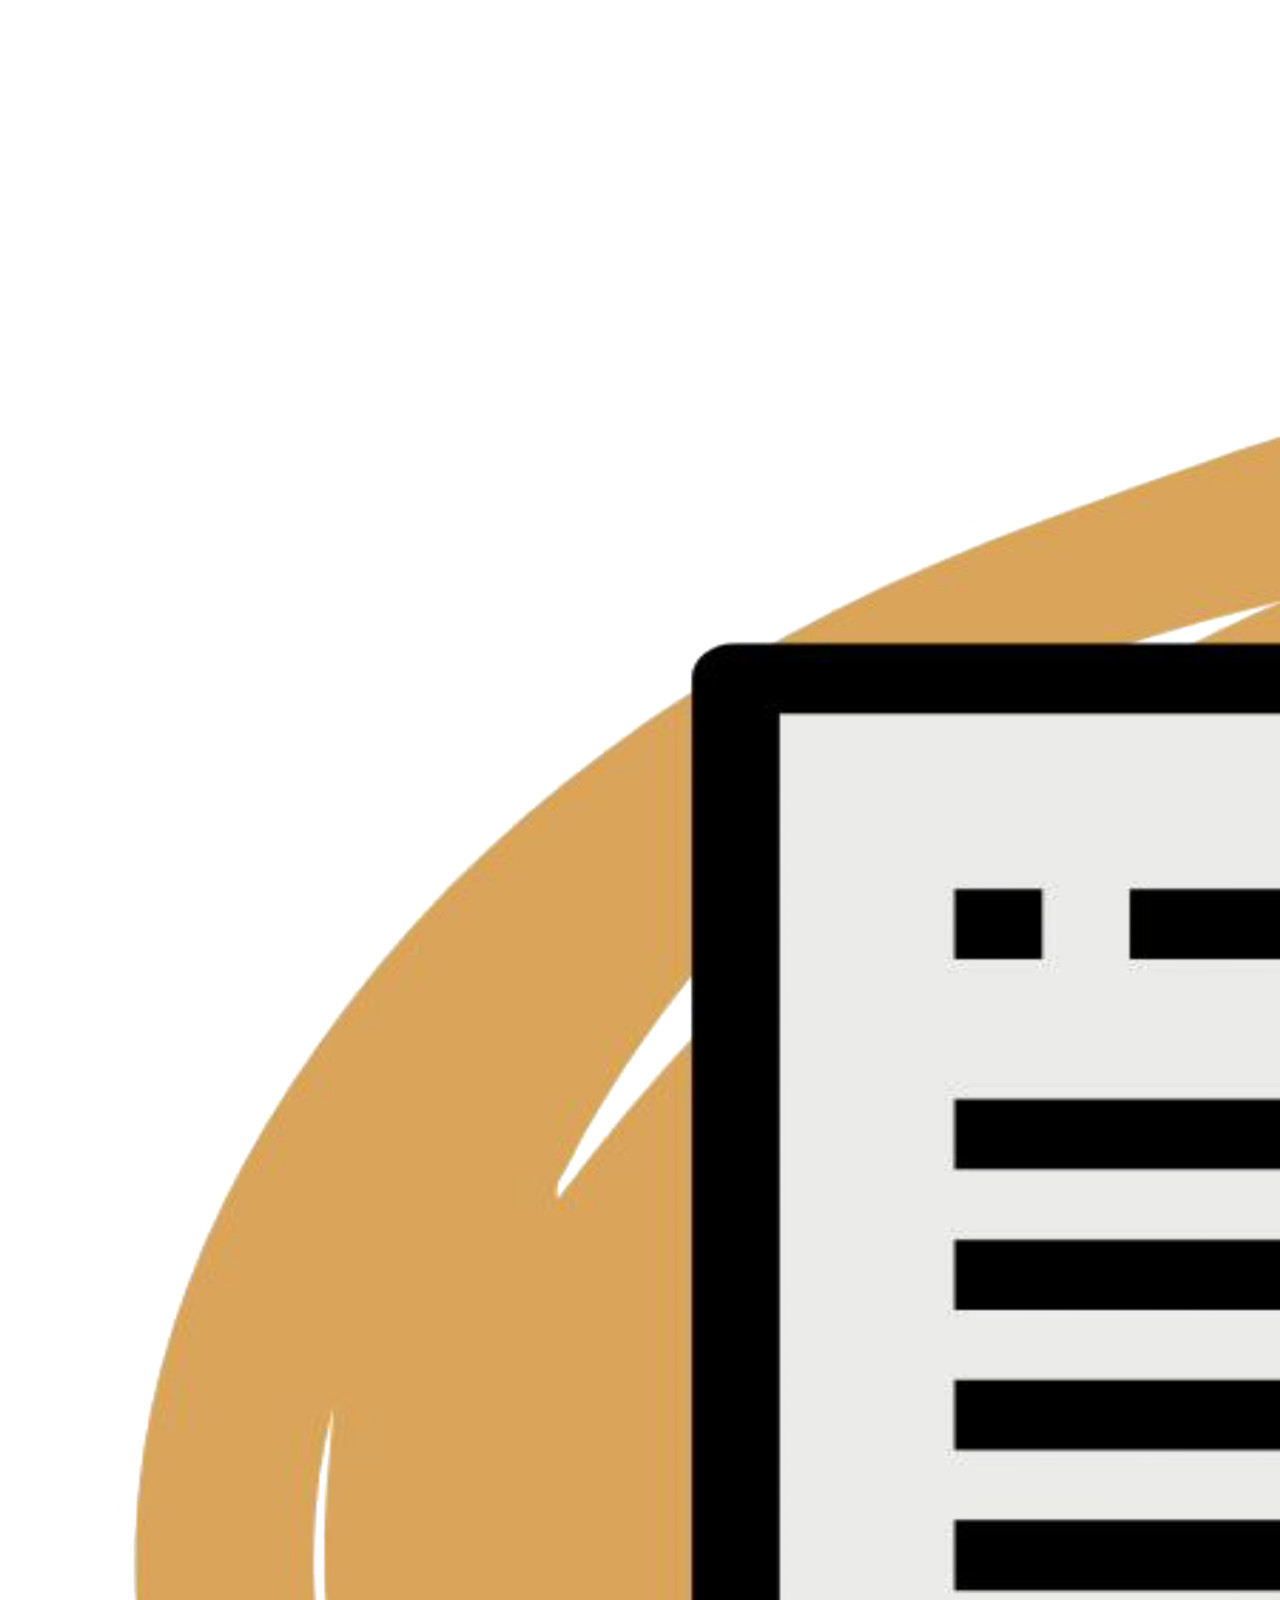
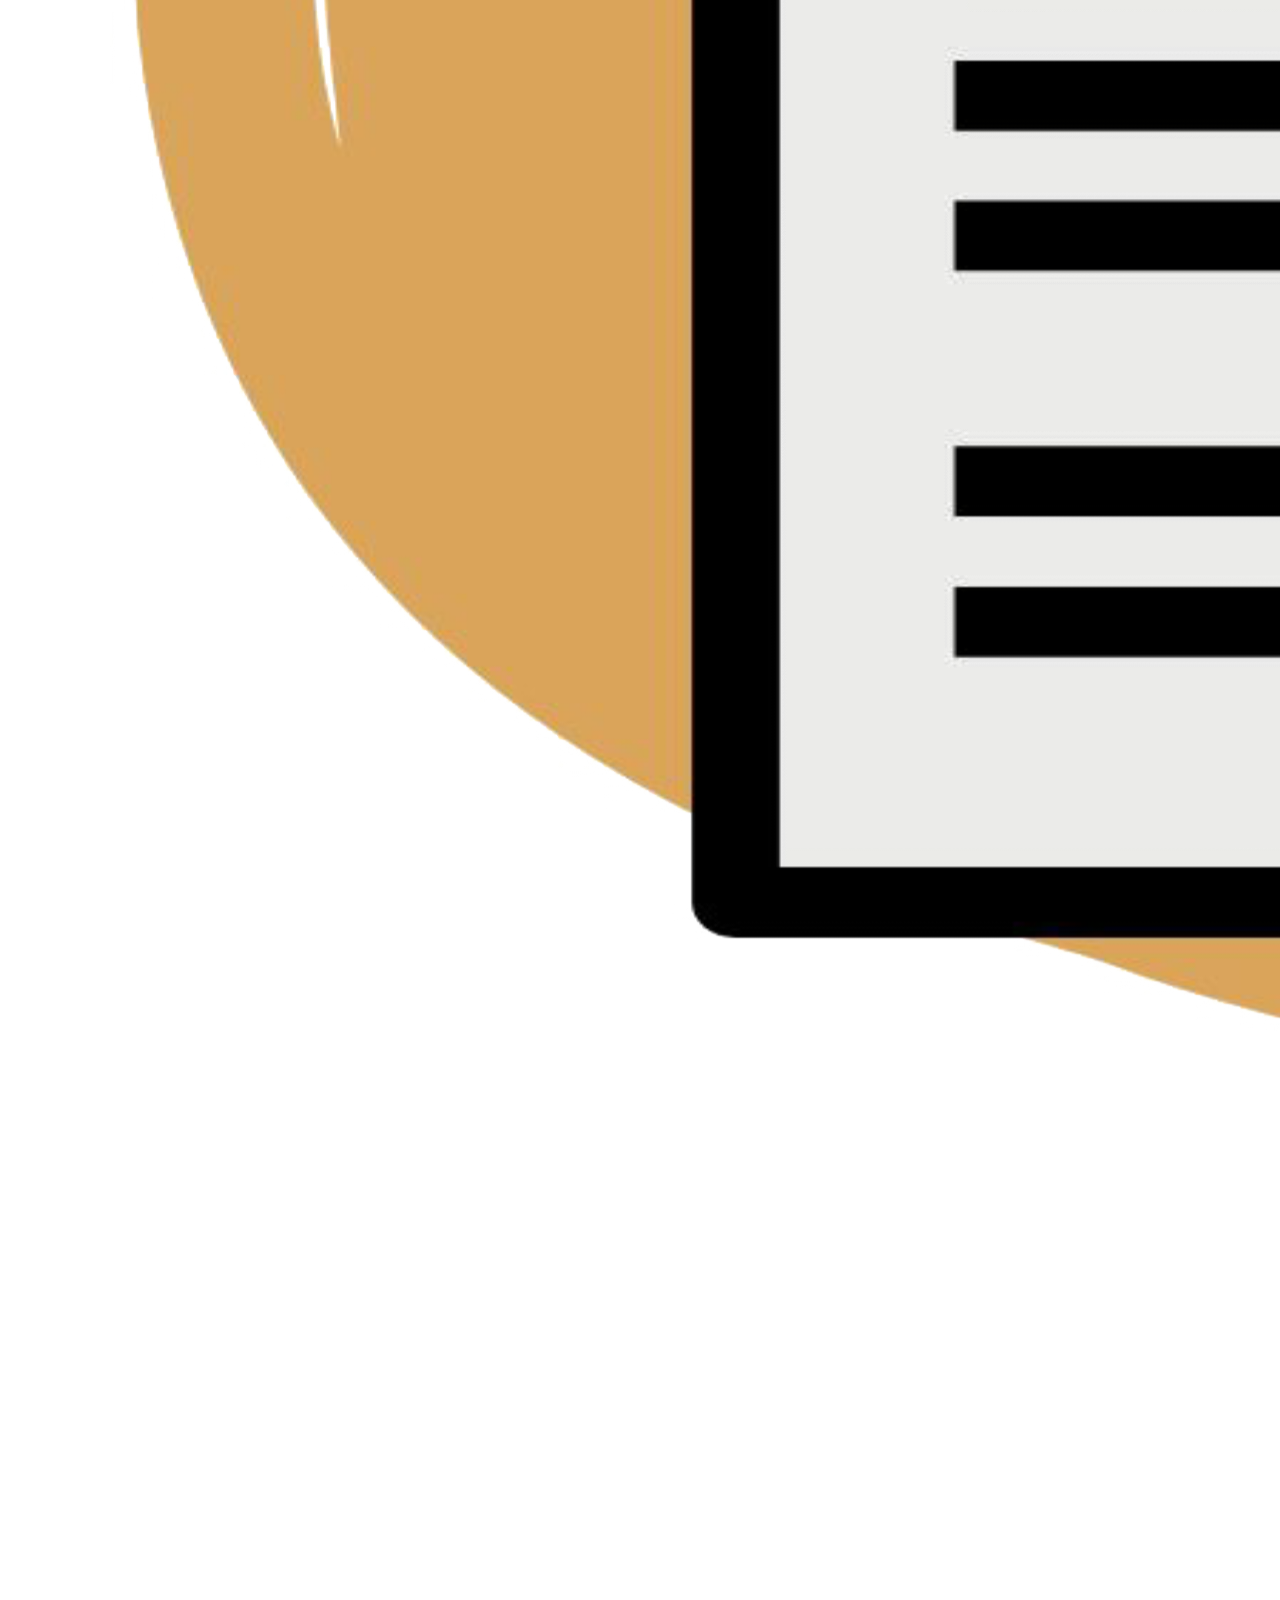
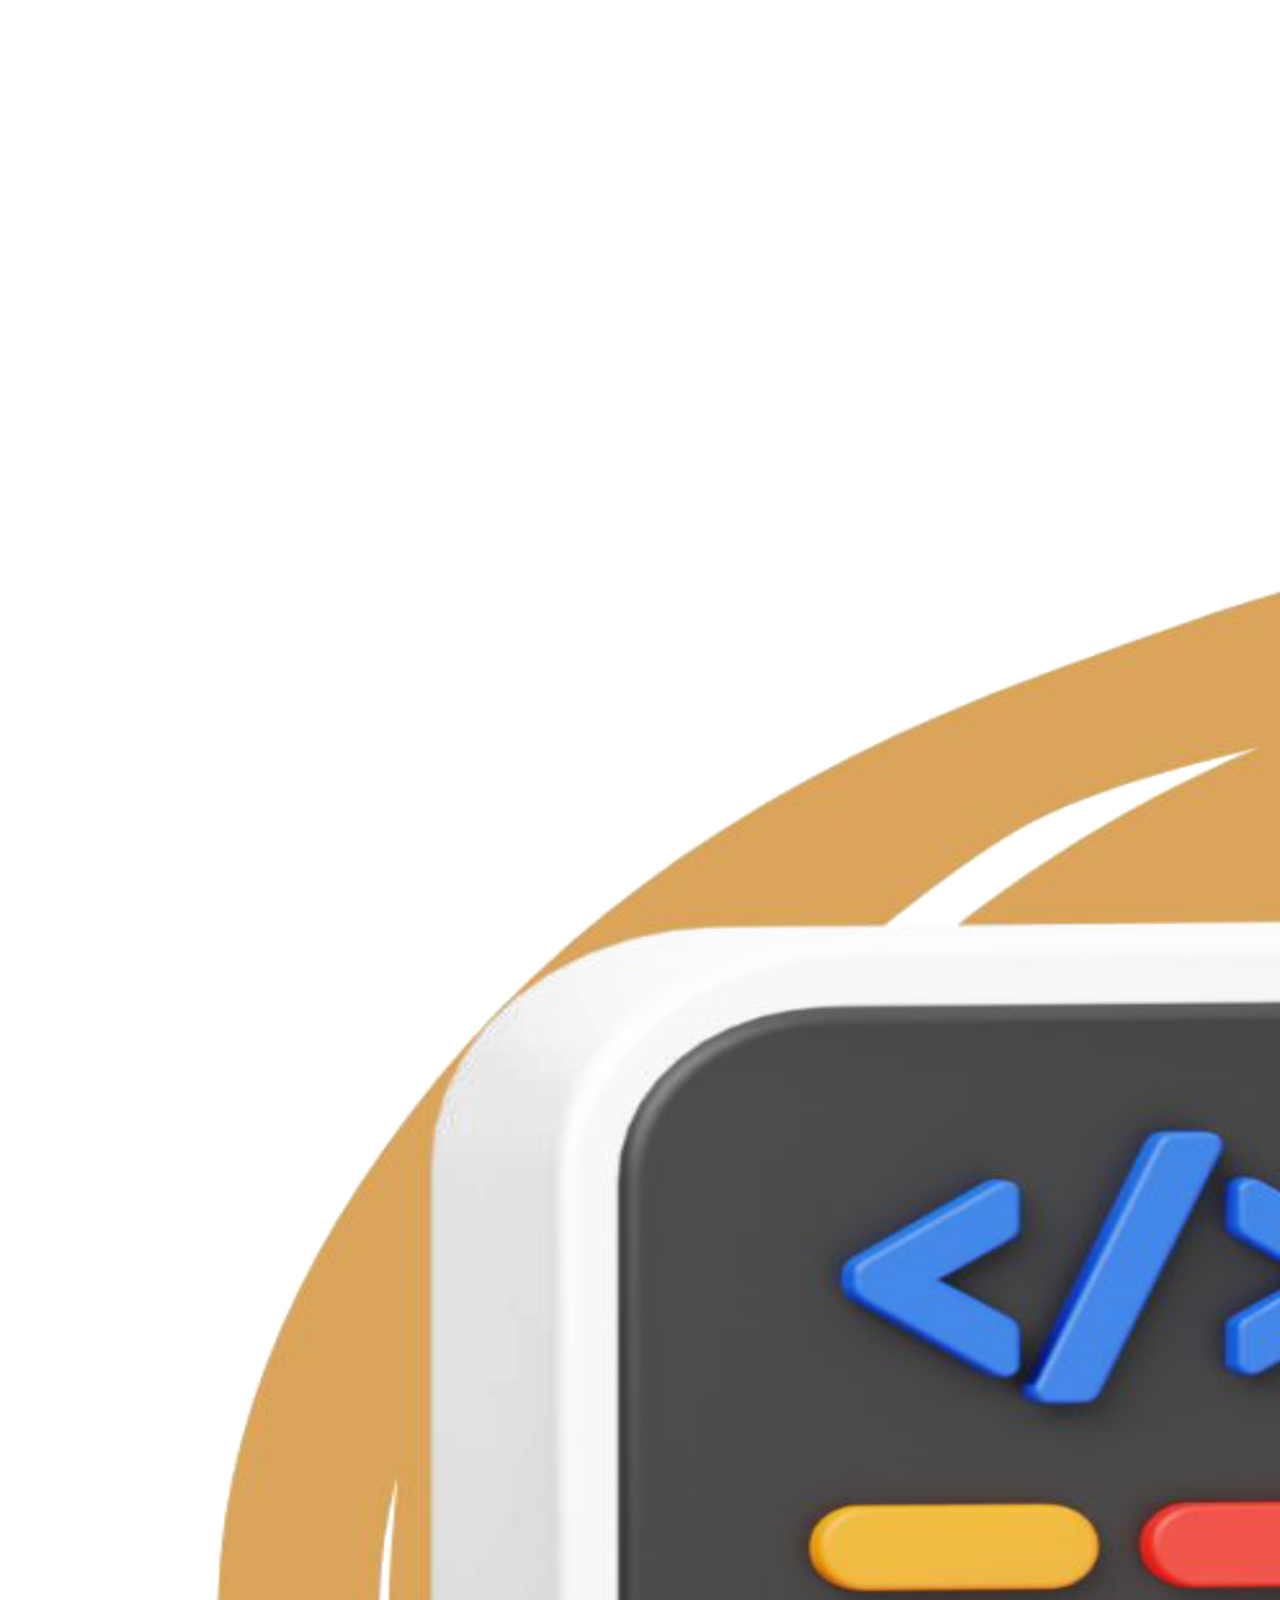
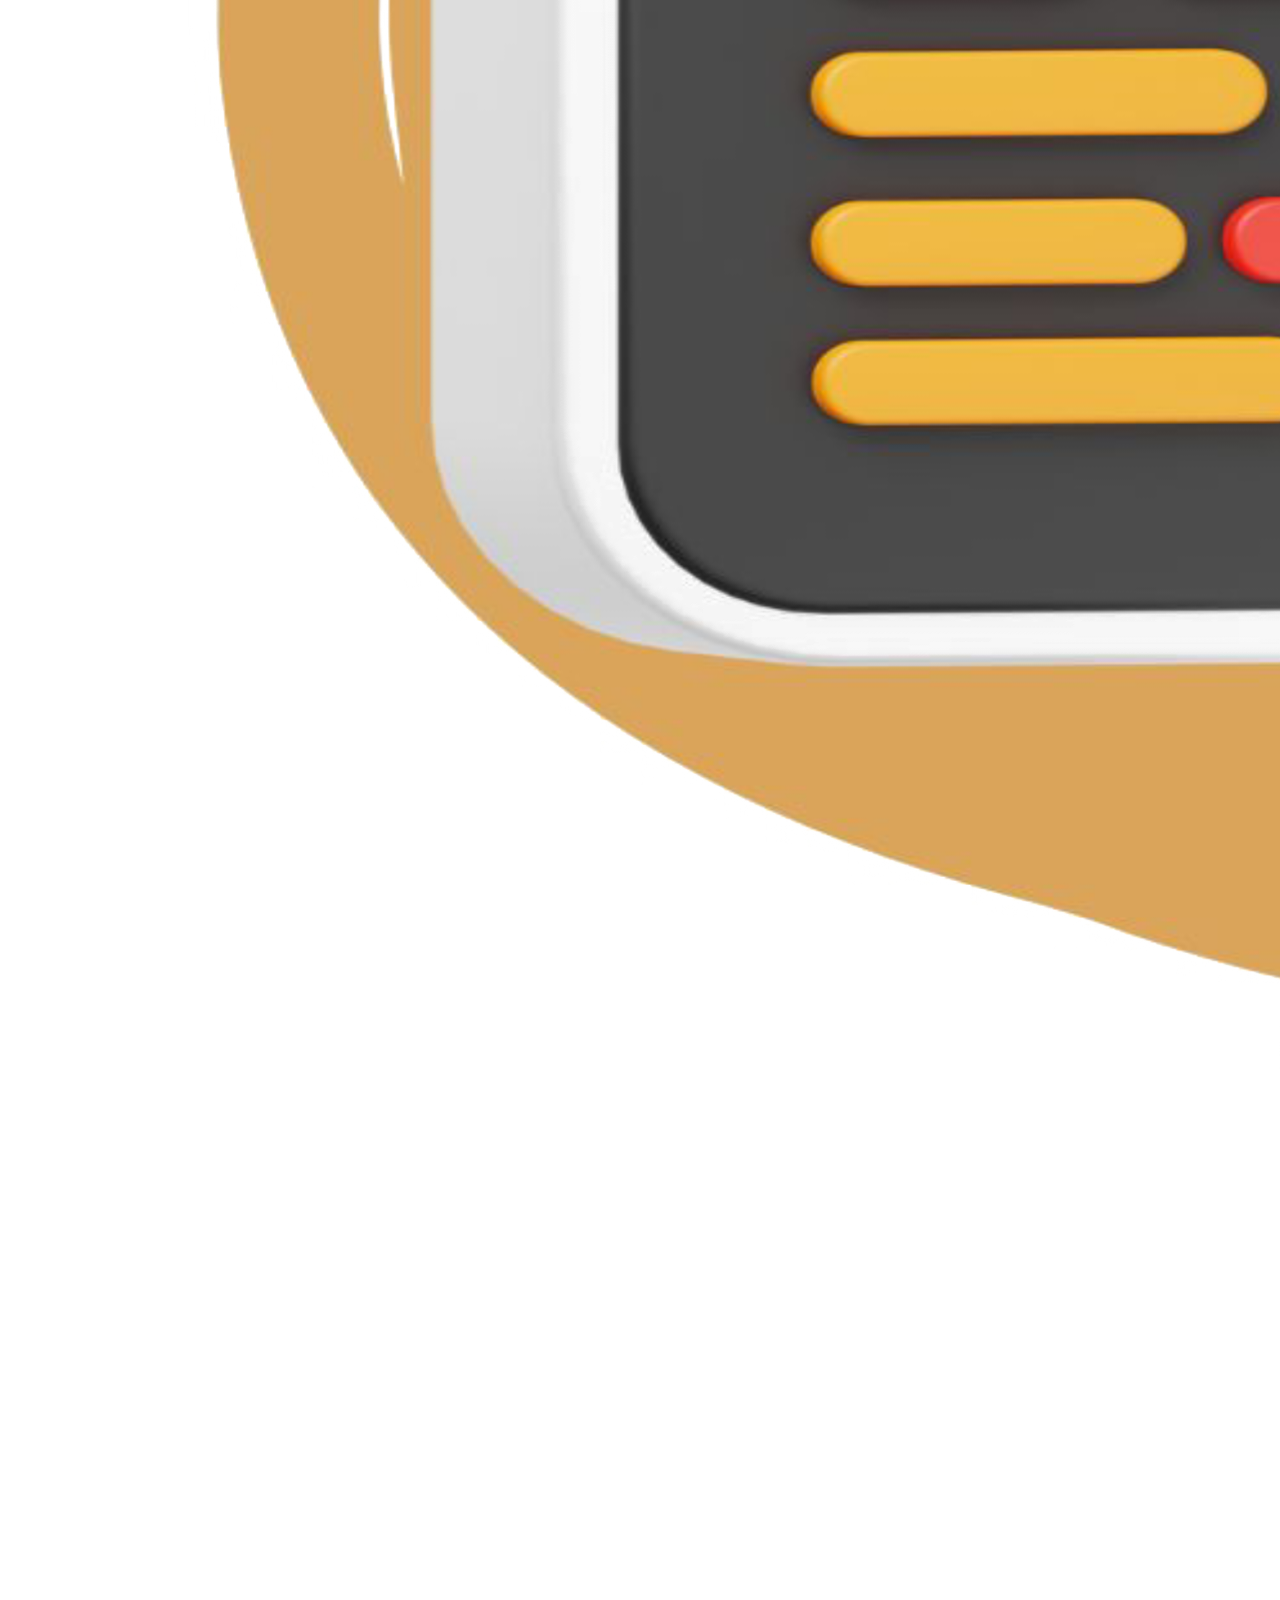
==== commit ff0a8c9f: "Perubahan kelima" ====
--- a/index.html
+++ b/index.html
@@ -3,7 +3,7 @@
 <head>
     <meta charset="UTF-8">
     <meta name="viewport" content="width=device-width, initial-scale=1.0">
-    <link rel="stylesheet" href="style2.css">
+    <link rel="stylesheet" href="style.css">
     <link rel="preconnect" href="https://fonts.googleapis.com">
     <link rel="preconnect" href="https://fonts.gstatic.com" crossorigin>
     <link href="https://fonts.googleapis.com/css2?family=Dancing+Script:wght@400..700&display=swap" rel="stylesheet">
--- a/style.css
+++ b/style.css
@@ -0,0 +1,263 @@
+/* Ukuran default untuk layar yang lebih besar (desktop) */
+
+/* --- */
+
+/* Media Query untuk Layar Tablet (misalnya, lebar maksimal 768px) */
+@media (max-width: 768px) {
+    .container {
+        margin-left: 0; /* Hapus margin kiri untuk layar kecil */
+        max-width: 100%; /* Lebar penuh */
+        height: auto; /* Biarkan tinggi menyesuaikan konten */
+        padding-bottom: 0;
+    }
+
+    .intro-wrapper {
+        flex-direction: column; /* Tumpuk teks dan gambar secara vertikal */
+        padding: 20px 0;
+    }
+
+    .text-content {
+        margin-left: 0;
+        padding: 20px; /* Kurangi padding */
+        text-align: center; /* Pusatkan teks */
+        margin-top: 0;
+    }
+
+    .text-content h1 {
+        font-size: 60px; /* Kurangi ukuran font */
+        margin-left: 0;
+    }
+
+    .text-content p {
+        font-size: 25px; /* Kurangi ukuran font */
+        margin-left: 0;
+    }
+
+    .gambar img {
+        height: 500px; /* Kurangi tinggi gambar */
+        margin-left: 0;
+        margin-right: 0;
+        padding: 0;
+    }
+
+    .navbar {
+        flex-direction: column; /* Tumpuk item navbar */
+        align-items: center;
+        padding: 10px 0;
+    }
+
+    .logo {
+        margin-left: 0;
+        margin-bottom: 10px;
+        flex-direction: column; /* Tumpuk logo dan teks */
+    }
+
+    .logo-text, .logotext2 {
+        margin-top: 5px;
+        margin-left: 0;
+        font-size: 18px;
+        text-align: center;
+    }
+
+    .logo img {
+        height: 70px;
+    }
+
+    .ulnavbar {
+        flex-direction: column; /* Tumpuk daftar navigasi */
+        padding: 0;
+    }
+
+    .linavbar {
+        margin: 10px 0;
+        font-size: 18px;
+        text-align: center;
+    }
+
+    .page2, .page3, .page4, .page5 {
+        height: auto; /* Biarkan tinggi menyesuaikan konten */
+        padding: 20px 0; /* Tambahkan padding vertikal */
+    }
+
+    .isipage2 {
+        flex-direction: column;
+    }
+
+    .gambar2 {
+        padding-left: 0;
+    }
+
+    .gambar2 img {
+        height: 400px;
+        margin-left: 0;
+    }
+
+    .textpage2 {
+        margin-left: 0;
+        padding: 20px;
+        margin-top: 0;
+    }
+
+    .textpage2 h1, .textpage2 p, .biodata {
+        margin-left: 0;
+        text-align: center;
+    }
+
+    .isipage3 {
+        flex-direction: column;
+        height: auto;
+    }
+
+    .Teks3 {
+        width: auto;
+        text-align: center;
+    }
+
+    .Teks3 h2 {
+        margin-left: 0;
+        font-size: 35px;
+    }
+
+    .gambarpage3 {
+        flex-direction: column;
+        align-items: center;
+        margin-left: 0;
+        margin-right: 0;
+    }
+
+    .gambar1 {
+        height: 200px;
+        margin-top: 20px;
+    }
+
+    .teksgambar1 {
+        flex-direction: column;
+        margin-top: 0;
+        font-size: 24px;
+    }
+
+    .teks1, .teks2, .teks3, .teks4 {
+        margin-left: 0;
+        margin-right: 0;
+        margin-top: 10px;
+        padding: 15px 30px;
+        border-radius: 50px 50px 0px 0px;
+        text-align: center;
+    }
+
+    .page4 {
+        font-size: 50px;
+    }
+
+    .kontak p {
+        font-size: 24px;
+    }
+
+    .socialmedia {
+        flex-wrap: wrap; /* Izinkan ikon untuk membungkus ke baris berikutnya */
+        justify-content: center;
+        margin: 10px 0;
+    }
+
+    .facebook, .instagram, .whatsapp, .tiktok, .linked {
+        margin: 10px; /* Berikan sedikit jarak antar ikon */
+        height: 50px;
+    }
+
+    .facebook {
+        margin-left: 10px; /* Sesuaikan margin agar terpusat */
+    }
+
+    .linked {
+        margin-right: 10px; /* Sesuaikan margin agar terpusat */
+    }
+
+    .email {
+        padding-top: 40px;
+        font-size: 16px;
+    }
+
+    .kebijakandansyarat {
+        flex-direction: column;
+        padding-top: 10px;
+        text-align: center;
+    }
+
+    .syarat {
+        padding-left: 0;
+        margin-top: 5px;
+    }
+}
+
+/* Media Query untuk Layar Mobile Kecil (misalnya, lebar maksimal 480px) */
+@media (max-width: 480px) {
+    .text-content h1 {
+        font-size: 40px;
+    }
+
+    .text-content p {
+        font-size: 20px;
+    }
+
+    .gambar img {
+        height: 300px;
+    }
+
+    .Btn {
+        width: 40px;
+        height: 40px;
+    }
+
+    .Btn:hover {
+        width: 200px; /* Kurangi lebar hover */
+    }
+
+    .Btn:hover .logout-icon {
+        width: 40%;
+    }
+
+    .Btn:hover .text {
+        font-size: 16px;
+    }
+
+    .textpage2 h1 {
+        font-size: 24px;
+    }
+
+    .textpage2 p {
+        font-size: 16px;
+    }
+
+    .biodata {
+        font-size: 20px;
+    }
+
+    .Teks3 h2 {
+        font-size: 30px;
+    }
+
+    .gambar1 {
+        height: 150px;
+    }
+
+    .teksgambar1 {
+        font-size: 20px;
+    }
+
+    .page4 {
+        font-size: 30px;
+    }
+
+    .kontak p {
+        font-size: 20px;
+    }
+
+    .facebook, .instagram, .whatsapp, .tiktok, .linked {
+        height: 40px;
+        margin: 5px;
+    }
+
+    .email {
+        font-size: 14px;
+    }
+}
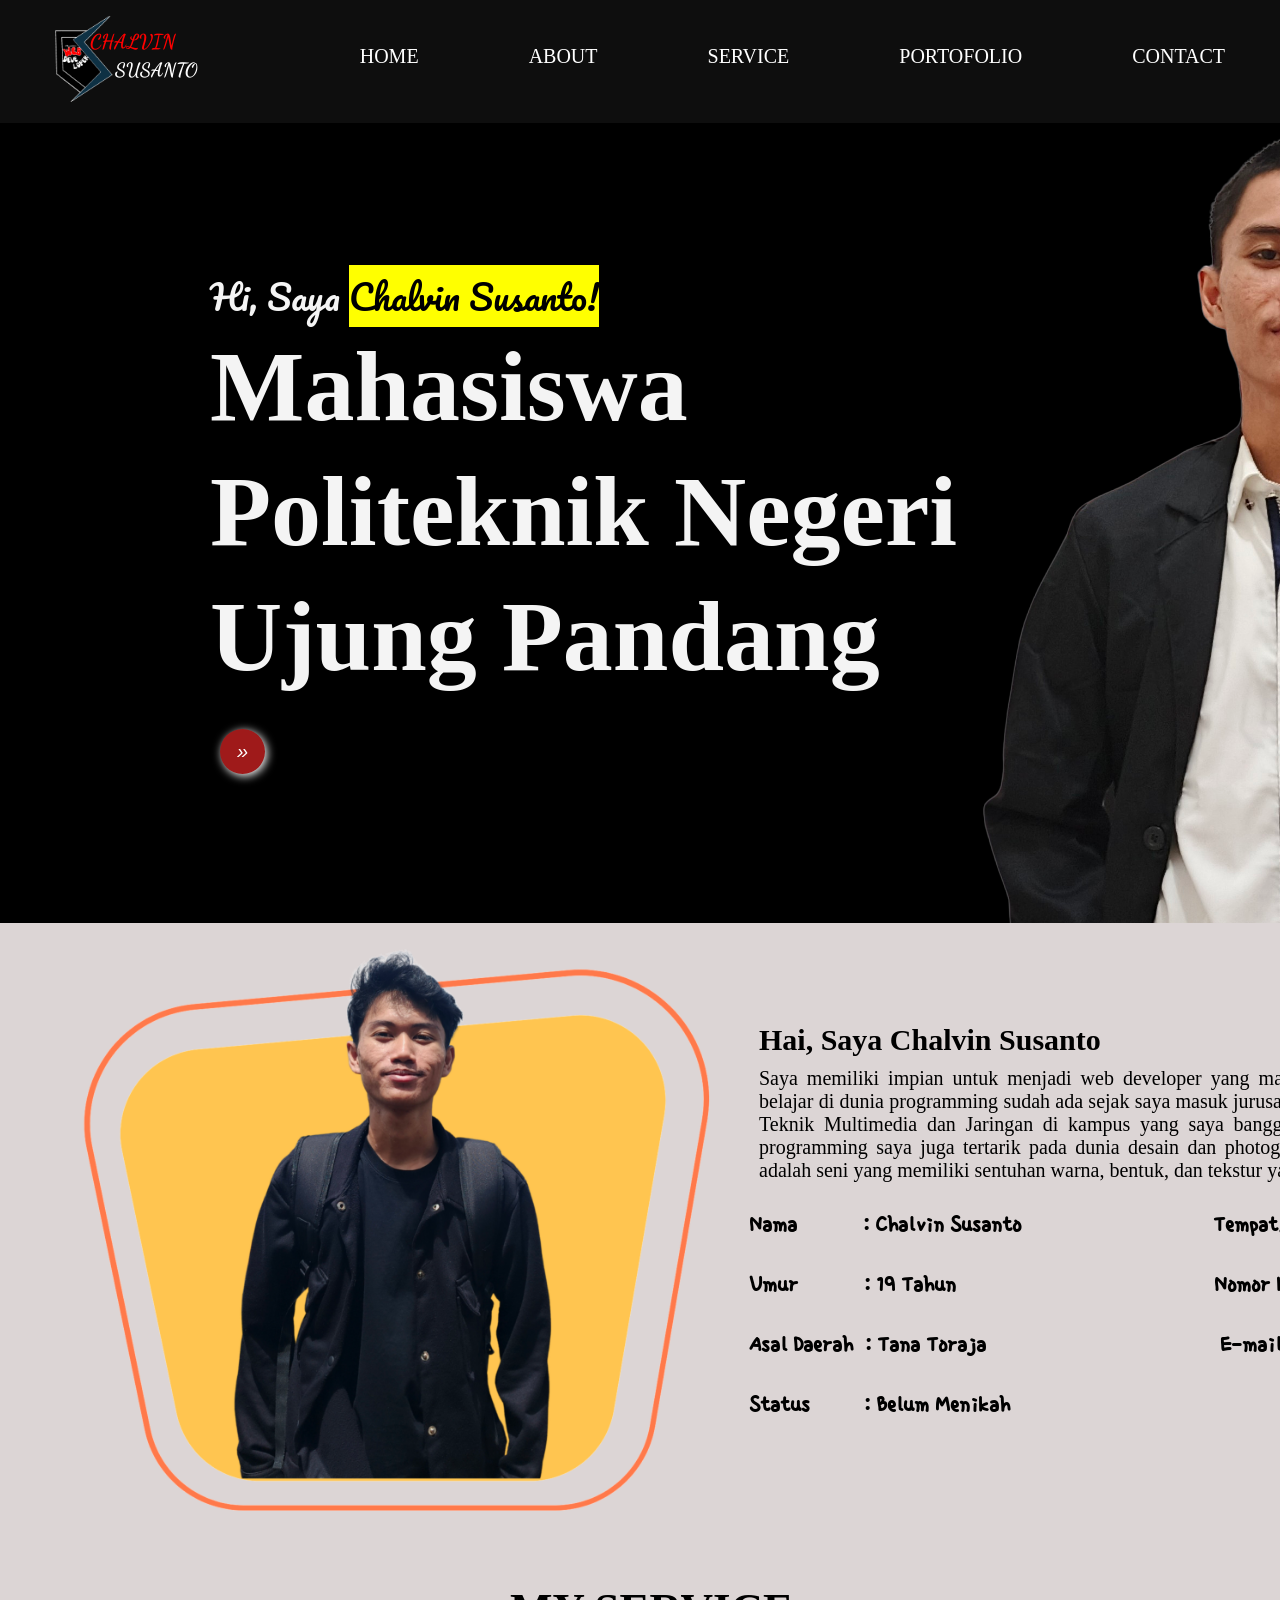
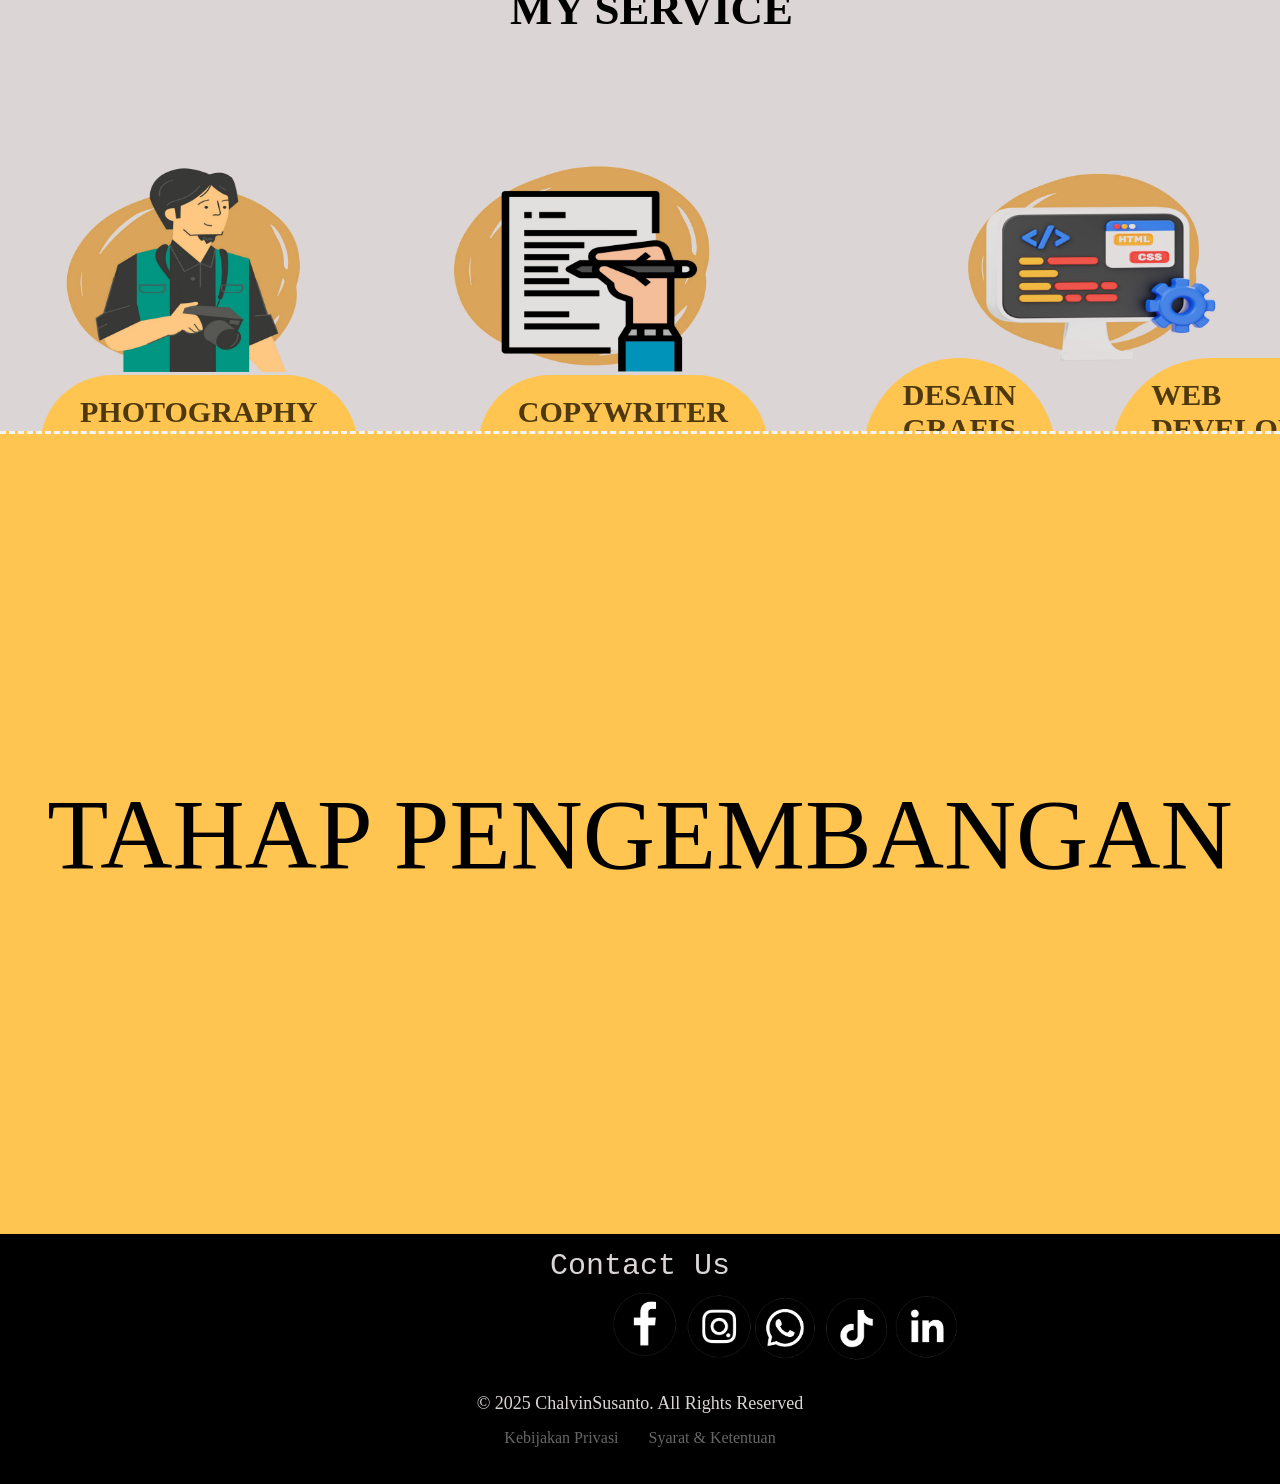
==== commit 2515fec7: "Perubahan kelima" ====
--- a/index.html
+++ b/index.html
@@ -3,7 +3,7 @@
 <head>
     <meta charset="UTF-8">
     <meta name="viewport" content="width=device-width, initial-scale=1.0">
-    <link rel="stylesheet" href="style.css">
+    <link rel="stylesheet" href="style2.css">
     <link rel="preconnect" href="https://fonts.googleapis.com">
     <link rel="preconnect" href="https://fonts.gstatic.com" crossorigin>
     <link href="https://fonts.googleapis.com/css2?family=Dancing+Script:wght@400..700&display=swap" rel="stylesheet">
--- a/style2.css
+++ b/style2.css
@@ -0,0 +1,464 @@
+*,
+html {
+    margin: 0;
+    padding: 0;
+}
+
+body {
+    background-color: #000000;
+    display: flex;
+    flex-direction: column;
+    min-height: 100vh;
+}
+
+.container {
+    background-color: #000000;
+    height: 800px;
+    max-width: 600px;
+    margin-left: 200px ;
+    padding-bottom: -100;
+    justify-content: space-between;
+}
+
+
+.curriculum {
+    margin-top: -280px;
+    margin-left: 20px;
+}
+
+.curriculum a {
+    text-decoration: none;
+}
+
+.Btn {
+    display: flex;
+    align-items: center;
+    justify-content: flex-start;
+    border: none;
+    border-radius: 60%;
+    width: 45px;
+    height: 45px;
+    cursor: pointer;
+    position: relative;
+    overflow: hidden;
+    transition-duration: .3s;
+    box-shadow: 2px 2px 10px white;
+    background-color: #9f1a1a;
+}
+
+.logout-icon {
+    width: 100%;
+    transition-duration: .3s;
+    display: flex;
+    align-items: center;
+    justify-content: center;
+}
+
+.logout-icon .logout {
+    width: 17px;
+    color: rgb(255, 255, 255);
+    font-size: 20px;
+}
+
+.text {
+    position: relative;
+    align-items: center;
+    right: 0%;
+    width: 0%;
+    opacity: 0;
+    color: rgb(255, 255, 255);
+    font-size: 20px;
+    font-weight: 600;
+    transition-duration: .3s;
+}
+
+.Btn:hover {
+    width: 300px;
+    border-radius: 40px;
+    transition-duration: .3s;
+}
+
+.Btn:hover .logout-icon {
+    width: 30%;
+    padding-left: 8px;
+    transition-duration: .3s;
+}
+
+.Btn:hover .text {
+    opacity: 1;
+    width: 300%;
+    padding-right: 2px;
+    transition-duration: .3s;
+}
+
+.Btn:active {
+    transform: translate(3px, 3px);
+}
+
+
+
+/* Gaya untuk wrapper yang menampung teks dan gambar */
+.intro-wrapper {
+    display: flex; /* Mengaktifkan Flexbox untuk menata teks dan gambar */
+    align-items: center;
+    padding: 45px 0;
+}
+
+/* Gaya untuk konten teks */
+.text-content {
+    align-items: center;
+    flex: 3;
+    margin-left: -180px;
+    margin-top: -160px;
+    width: 100%;
+    padding: 200px;
+    padding-left: 1000px;
+    padding-top: -90px;
+}
+
+.text-content h1 {
+    font-size: 100px;
+    margin-bottom: 10px;
+    margin-left: -810px;
+    color: #f4f4f4;
+}
+
+.text-content p {
+    font-size: 35px;
+    line-height: 1.6;
+    margin-bottom: 5px;
+    color: #f4f4f4;
+    margin-left: -810px;
+    font-family: "Pacifico", cursive;
+}
+
+.gambar {
+    text-align: center;
+    justify-content: space-between;
+    padding: 20px;
+    padding-left: 3px;
+}
+
+.gambar img {
+    height: 820px;
+    margin-top: -70px;
+    margin-right: 2px;
+    margin-left: 50px;
+    padding: 1px;
+    margin-left: -250px;
+}
+
+.navbar {
+    padding: 0,5px 10px;
+    display: flex; /* Menggunakan flexbox untuk mengatur tata letak */
+    justify-content: space-between; /* Membuat ruang yang sama di antara elemen */
+    align-items: center; /* Membuat item vertikal berada di tengah */
+    margin-top: 0px;
+    background-color: rgba(106, 105, 105, 0.138);
+    background-size: cover;
+}
+
+.logo {
+    display: flex; /* Membuat logo dan teks sejajar */
+    align-items: center; /* Menengahkan logo dan teks secara vertikal */
+    margin-top: 0px;
+    margin-left: 40px;
+}
+
+.logo-text {
+    font-size: 1.2em; /* Ukuran font teks (bisa disesuaikan) */
+    font-weight: bold; /* Membuat teks menjadi tebal (opsional) */
+    color: red; /* Warna teks (bisa disesuaikan) */
+    margin-top: -40px;
+    margin-left: -25px;
+    font-family: "Dancing Script", cursive;
+    font-size: 20px;
+}
+
+.logotext2 {
+    font-size: 1.2em; /* Ukuran font teks (bisa disesuaikan) */
+    font-weight: bold; /* Membuat teks menjadi tebal (opsional) */
+    color: white; /* Warna teks (bisa disesuaikan) */
+    margin-top: 15px;
+    margin-left: -60px;
+    font-family: "Dancing Script", cursive;
+}
+
+.ulnavbar {
+    list-style: none; /* Menghilangkan bullet pada list */
+    display: flex; /* Mengatur item navigasi menjadi horizontal */
+}
+
+.linavbar {
+    list-style-type: none;
+    color:white;
+    font-family: fantasy;
+    font-size: 20px;
+    margin: 40px;
+    margin-top: 35px;
+    padding-top: 0px;
+}
+
+.linavbar a {
+    display: inline-block; /* Atau block, tergantung layout Anda */
+    padding: 10px 15px;
+    text-decoration: none;
+    color: white; /* Contoh warna teks */
+    position: relative; /* Penting agar pseudo-element bisa diposisikan relatif terhadapnya */
+    overflow: hidden; /* Untuk mencegah efek scale keluar dari batas elemen */
+}
+
+.linavbar a:hover {
+    background-color: #9f1a1a;
+    border-radius: 50px;
+    padding-inline: 30px;
+}
+
+.logo img {
+    height: 100px; /* Atur tinggi logo sesuai kebutuhan */
+    padding top: 0;
+    margin top: 0px;
+}
+
+.page2 {
+    background-color: #dcd5d5;
+    height: 600px;
+}
+
+.isipage2 {
+    display: flex;
+}
+
+.gambar2 {
+    text-align: center;
+    padding: 20px;
+    padding-left: 300px;
+}
+
+.gambar2 img {
+    height: 700px;
+    margin-top: -50px;
+    margin-right: 2px;
+    margin-left: 50px;
+    padding: 1px;
+    margin-left: -250px;
+}
+
+.textpage2 {
+    align-items: center;
+    flex: 3;
+    margin-left: -110px;
+    margin-top: -160px;
+    width: 100%;
+    padding: 200px;
+    padding-left: 200px;
+    padding-right: 20px;
+    padding-top: -150px;
+}
+
+.textpage2 h1 {
+    font-size: 30px;
+    margin-top: 60px;
+    font-family:Cambria, Cochin, Georgia, Times, 'Times New Roman', serif; 
+    margin-left: -105px;
+}
+
+.textpage2 p {
+    font-size: 20px;
+    text-align: justify;
+    align-items: center;
+    margin-top: 10px;
+    font-family: cursive,'Times New Roman', Times, serif;
+    margin-left: -105px;
+}
+
+.biodata {
+    font-size: 24px;
+    margin-left: -235px;
+    font-family: "Single Day", cursive;
+    margin-top: -20px;
+}
+
+.page3 {
+    background-color: #dcd5d5;
+    height: 508px;
+}
+
+.isipage3 {
+    display: flex;
+    justify-content: center;
+    height: 250px;
+}
+
+.Teks3 {
+    width: 500px;
+    color: #000000;
+}
+
+.Teks3 h2 {
+    margin-top: 60px;
+    font-size: 45px;
+    font-family: cursive,'Times New Roman', Times, serif;
+    margin-left: 120px;
+
+}
+
+.gambarpage3 {
+    display: flex;
+    justify-content: space-between;
+    padding: -50px -50px;
+    padding-top: -10%;
+    margin-left: 50px;
+    margin-right: 50px;
+}
+
+.gambar1 {
+    display: flex;
+    height: 280px;
+    margin: 0px;
+    margin-top: -15px;
+}
+
+.teksgambar1 {
+    display: flex;
+    align-items: center;
+    justify-content: space-between;
+    margin-top: -80px;
+    font-size: 30px;
+    font-family: cursive,'Times New Roman', Times, serif;
+    font-weight: bold;
+    color: #4e390e;
+}
+
+
+.teks1 {
+    background-color: #ffc550;
+    border-radius: 100px 100px 0px 0px;
+    border-bottom-style: dashed;
+    padding-top: 20px;
+    padding-bottom: 15px;
+    padding-left: 40px;
+    padding-right: 40px;
+    margin-left: 40px;
+}
+
+.teks2 {
+    background-color: #ffc550;
+    border-radius: 100px 100px 0px 0px;
+    border-bottom-style: dashed;
+    padding-top: 20px;
+    padding-bottom: 15px;
+    padding-left: 40px;
+    padding-right: 40px;
+    margin-left: 120px;
+    margin-right: 30px;
+}
+
+.teks3 {
+    background-color: #ffc550;
+    border-radius: 100px 100px 0px 0px;
+    border-bottom-style: dashed;
+    padding-top: 20px;
+    padding-bottom: 15px;
+    padding-left: 40px;
+    padding-right: 40px;
+    margin-left: 65px;
+    margin-right: 55px;
+}
+
+.teks4 {
+    background-color: #ffc550;
+    border-radius: 100px 100px 0px 0px;
+    border-bottom-style: dashed;
+    padding-top: 20px;
+    padding-bottom: 15px;
+    padding-left: 40px;
+    padding-right: 40px;
+    margin-right: 20px;
+}
+
+.page4 {
+    background-color: #ffc550;
+    border-top-style: dashed;
+    border-color: #f4f4f4;
+    height: 800px;
+    justify-content: center;
+    display: flex;
+    align-items: center;
+    font-size: 100px;
+}
+
+.page5 {
+    background-color: #000000;
+    height: 250px;
+}
+
+.kontak {
+    color: #dcd5d5;
+    display: flex;
+    justify-content: center;
+}
+
+.kontak p {
+    font-size: 30px;
+    margin-top: 15px;
+    font-family: cursive, monospace;
+}
+
+.socialmedia {
+    display: flex;
+    margin: 10px;
+    height: 10px;
+    justify-content: space-between;
+}
+
+.facebook {
+    display: flex;
+    height: 70px;
+    margin-left: 600px;
+}
+
+.instagram {
+    display: flex;
+    height: 70px;
+}
+
+.whatsapp {
+    display: flex;
+    height: 70px;
+}
+
+.tiktok {
+    display: flex;
+    height: 70px;
+}
+
+.linked {
+    display: flex;
+    height: 70px;
+    margin-right: 600px;
+}
+
+.email {
+    color: #dcd5d5;
+    display: flex;
+    justify-content: center;
+    padding-top: 80px;
+    font-size: 18px;
+}
+
+.kebijakandansyarat{
+    display: flex;
+    justify-content: center;
+    color: #676666;
+    padding-top:15px;
+}
+
+.kebijakan {
+    display: flex;
+}
+
+.syarat {
+    display: flex;
+    padding-left: 30px;
+}
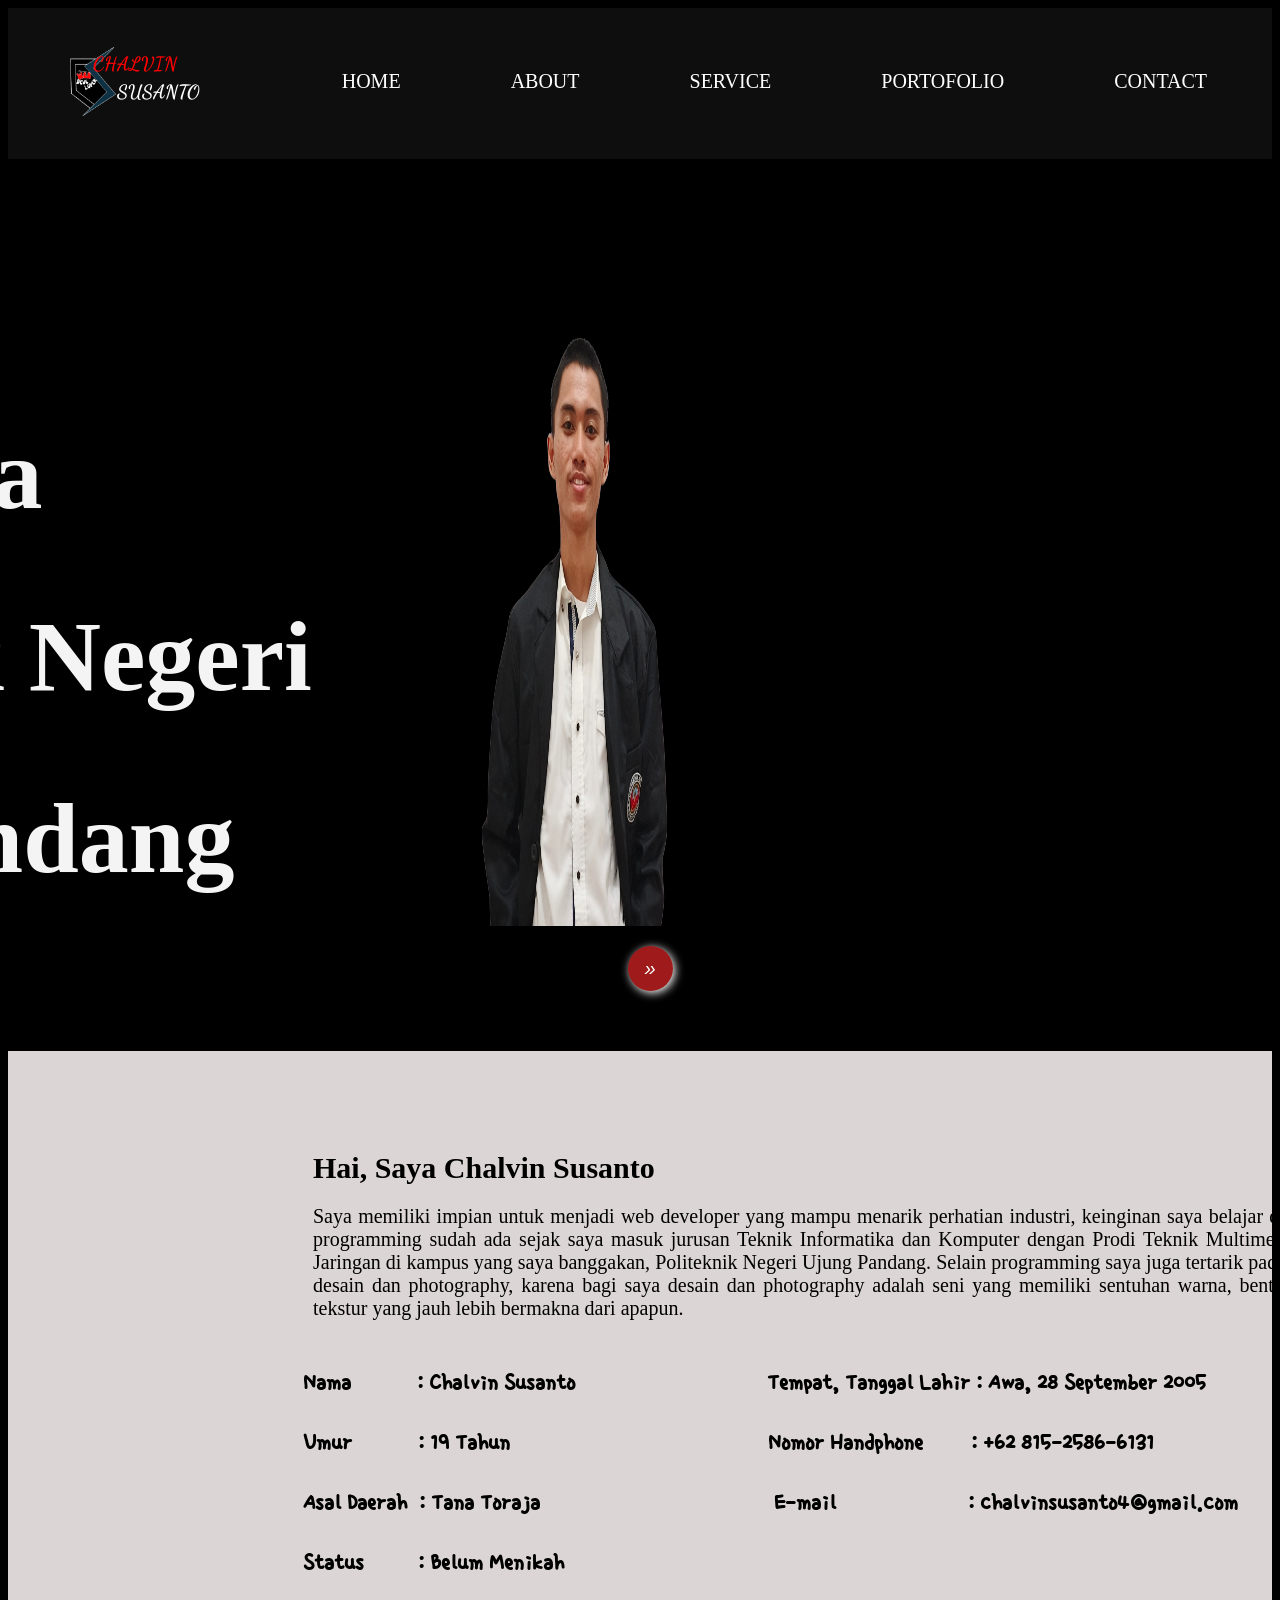
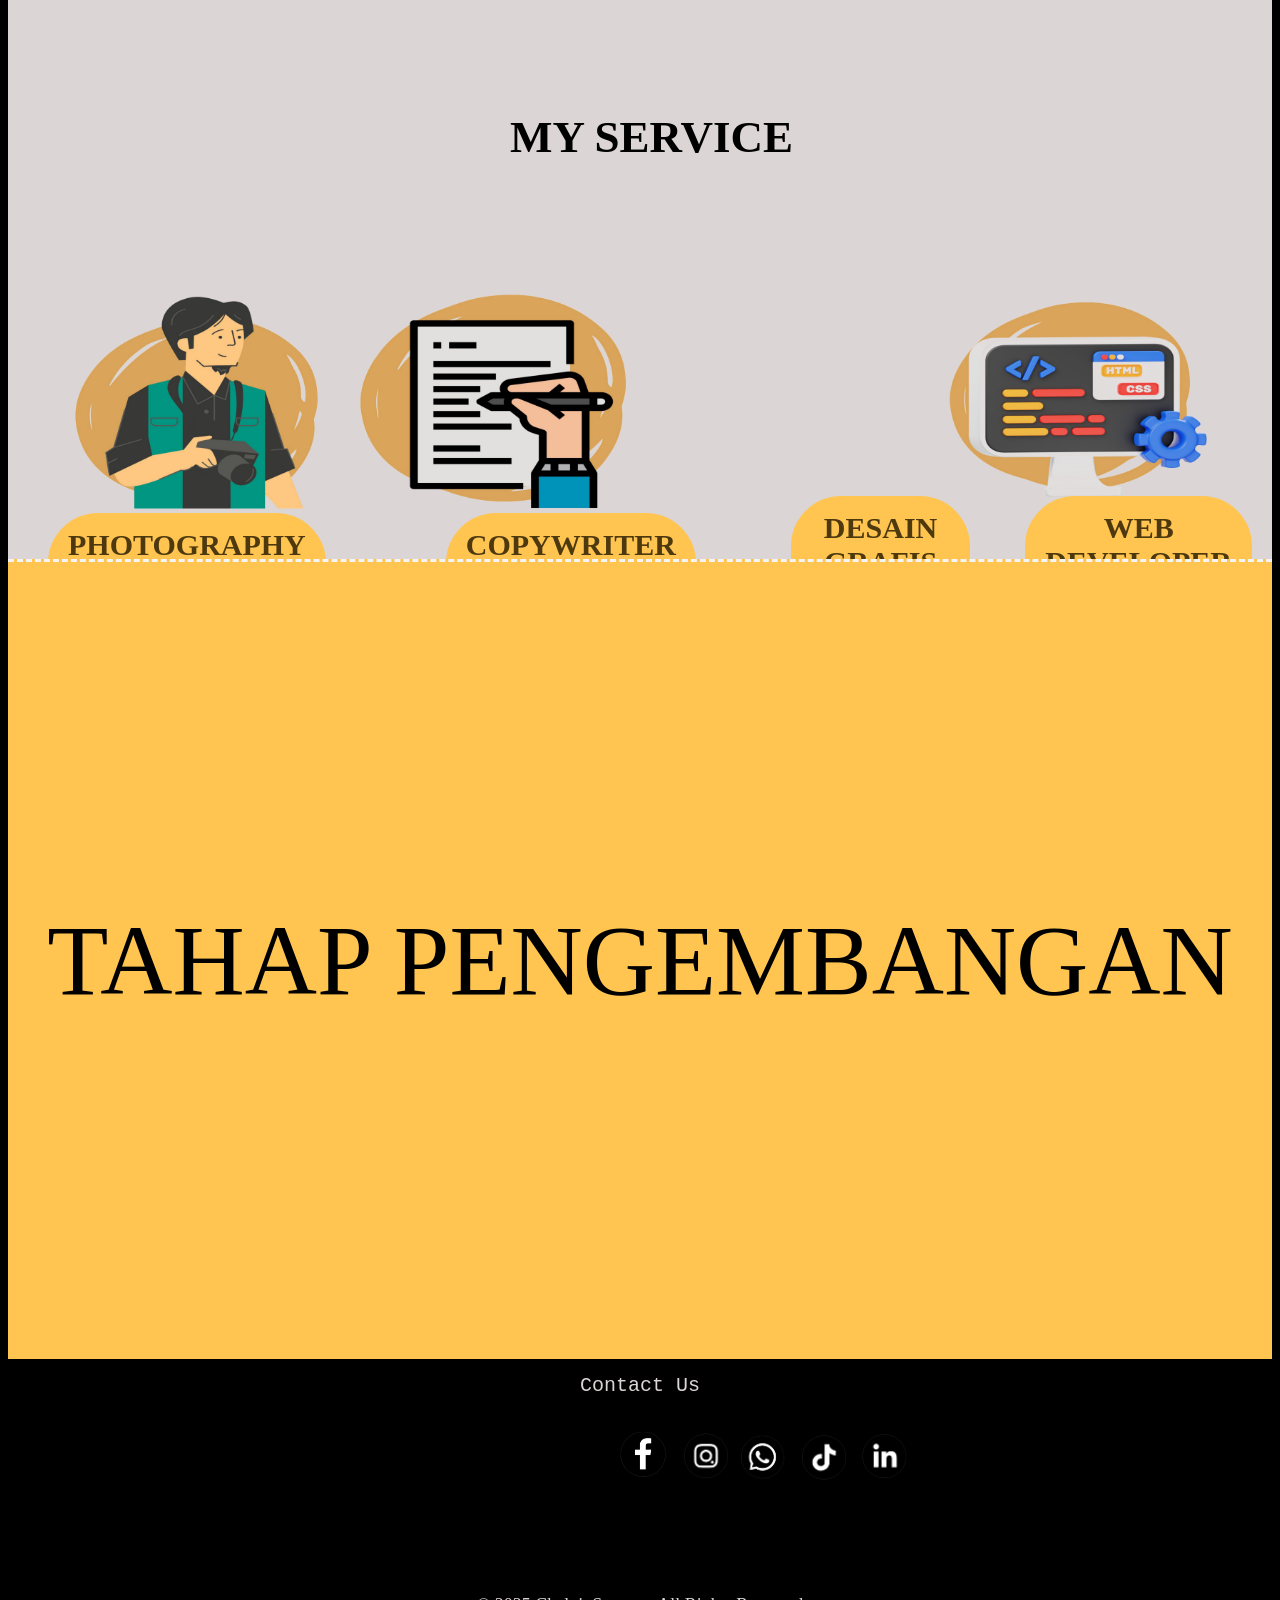
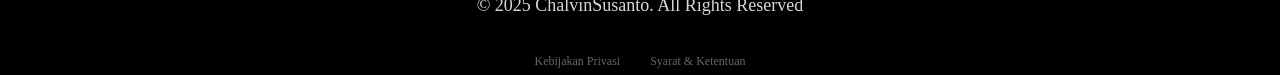
==== commit c4edce77: "Perubahan keenam" ====
--- a/index.html
+++ b/index.html
@@ -3,7 +3,7 @@
 <head>
     <meta charset="UTF-8">
     <meta name="viewport" content="width=device-width, initial-scale=1.0">
-    <link rel="stylesheet" href="style2.css">
+    <link rel="stylesheet" href="style.css">
     <link rel="preconnect" href="https://fonts.googleapis.com">
     <link rel="preconnect" href="https://fonts.gstatic.com" crossorigin>
     <link href="https://fonts.googleapis.com/css2?family=Dancing+Script:wght@400..700&display=swap" rel="stylesheet">
--- a/style.css
+++ b/style.css
@@ -0,0 +1,711 @@
+/* --- Base Styles (Mobile-First) --- */
+/* These styles apply to all screen sizes by default, especially small ones */
+
+html {
+    margin: 0;
+    padding: 0;
+}
+
+body {
+    background-color: #000000;
+    display: flex;
+    flex-direction: column;
+    min-height: 100vh;
+}
+
+/* CONTAINER */
+.container {
+    background-color: #000000;
+    height: auto; /* Changed from fixed height for responsiveness */
+    max-width: 100%; /* Allows it to take full width on small screens */
+    margin-left: 0; /* Remove fixed left margin for mobile */
+    padding-bottom: 20px; /* Adjust padding */
+    justify-content: space-between;
+    padding: 20px; /* Add general padding */
+    box-sizing: border-box; /* Include padding in element's total width and height */
+}
+
+
+.curriculum {
+    margin-top: 20px; /* Adjust margin for better mobile positioning */
+    margin-left: 0;
+    text-align: center; /* Center content for mobile */
+}
+
+.curriculum a {
+    text-decoration: none;
+}
+
+.Btn {
+    display: flex;
+    align-items: center;
+    justify-content: flex-start;
+    border: none;
+    border-radius: 60%;
+    width: 45px;
+    height: 45px;
+    cursor: pointer;
+    position: relative;
+    overflow: hidden;
+    transition-duration: .3s;
+    box-shadow: 2px 2px 10px white;
+    background-color: #9f1a1a;
+    margin: 20px auto; /* Center button horizontally on mobile */
+}
+
+.logout-icon {
+    width: 100%;
+    transition-duration: .3s;
+    display: flex;
+    align-items: center;
+    justify-content: center;
+}
+
+.logout-icon .logout {
+    width: 17px;
+    color: rgb(255, 255, 255);
+    font-size: 20px;
+}
+
+.text {
+    position: relative;
+    align-items: center;
+    right: 0%;
+    width: 0%;
+    opacity: 0;
+    color: rgb(255, 255, 255);
+    font-size: 20px;
+    font-weight: 600;
+    transition-duration: .3s;
+}
+
+.Btn:hover {
+    width: 200px; /* Adjust hover width for smaller screens */
+    border-radius: 40px;
+    transition-duration: .3s;
+}
+
+.Btn:hover .logout-icon {
+    width: 30%;
+    padding-left: 8px;
+    transition-duration: .3s;
+}
+
+.Btn:hover .text {
+    opacity: 1;
+    width: 70%; /* Adjust width for text on hover */
+    padding-right: 2px;
+    transition-duration: .3s;
+}
+
+.Btn:active {
+    transform: translate(3px, 3px);
+}
+
+/* INTRO WRAPPER */
+.intro-wrapper {
+    display: flex;
+    flex-direction: column; /* Stack items vertically on mobile */
+    align-items: center;
+    padding: 20px 0; /* Adjust padding for mobile */
+    box-sizing: border-box;
+}
+
+.text-content {
+    align-items: center;
+    flex: none; /* Remove flex sizing for mobile as items are stacked */
+    margin: 0; /* Remove specific margins */
+    width: 90%; /* Adjust width for mobile */
+    padding: 20px; /* Adjust padding */
+    text-align: center; /* Center text content */
+    box-sizing: border-box;
+}
+
+.text-content h1 {
+    font-size: 50px; /* Smaller font size for mobile */
+    margin-bottom: 10px;
+    margin-left: 0; /* Remove fixed left margin */
+    color: #f4f4f4;
+}
+
+.text-content p {
+    font-size: 20px; /* Smaller font size for mobile */
+    line-height: 1.6;
+    margin-bottom: 5px;
+    color: #f4f4f4;
+    margin-left: 0; /* Remove fixed left margin */
+    font-family: "Pacifico", cursive;
+}
+
+.gambar {
+    text-align: center;
+    padding: 20px;
+    width: 100%; /* Ensure image wrapper takes full width */
+    box-sizing: border-box;
+}
+
+.gambar img {
+    height: auto; /* Make image height auto to maintain aspect ratio */
+    max-width: 90%; /* Ensure image doesn't overflow its container */
+    margin: 0; /* Remove specific margins */
+    padding: 0;
+}
+
+/* NAVBAR */
+.navbar {
+    padding: 10px 20px; /* Adjust padding */
+    display: flex;
+    flex-direction: column; /* Stack items vertically on mobile */
+    align-items: center;
+    margin-top: 0;
+    background-color: rgba(106, 105, 105, 0.138);
+    background-size: cover;
+    box-sizing: border-box;
+}
+
+.logo {
+    display: flex;
+    align-items: center;
+    margin-top: 0;
+    margin-left: 0; /* Adjust margin */
+    margin-bottom: 10px; /* Add space below logo */
+}
+
+.logo-text {
+    font-size: 1.5em; /* Adjust font size for better readability */
+    font-weight: bold;
+    color: red;
+    margin: 0; /* Reset margins */
+    font-family: "Dancing Script", cursive;
+}
+
+.logotext2 {
+    font-size: 1em; /* Adjust font size */
+    font-weight: bold;
+    color: white;
+    margin: 0; /* Reset margins */
+    font-family: "Dancing Script", cursive;
+}
+
+.ulnavbar {
+    list-style: none;
+    display: flex;
+    flex-direction: column; /* Stack navigation items vertically */
+    align-items: center;
+    padding: 0;
+    width: 100%; /* Allow navigation to take full width */
+}
+
+.linavbar {
+    list-style-type: none;
+    color: white;
+    font-family: fantasy;
+    font-size: 18px; /* Adjust font size */
+    margin: 10px 0; /* Adjust margin */
+    padding: 0;
+    width: 100%; /* Ensure list item takes full width */
+    text-align: center; /* Center text within list item */
+}
+
+.linavbar a {
+    display: block; /* Make links block level for better tapping */
+    padding: 10px 15px;
+    text-decoration: none;
+    color: white;
+    position: relative;
+    overflow: hidden;
+    text-align: center;
+}
+
+.linavbar a:hover {
+    background-color: #9f1a1a;
+    border-radius: 50px;
+    padding-inline: 20px; /* Adjust padding on hover */
+}
+
+.logo img {
+    height: 80px; /* Adjust logo size */
+    padding-top: 0;
+    margin-top: 0;
+}
+
+/* PAGE 2 */
+.page2 {
+    background-color: #dcd5d5;
+    height: auto; /* Adjust height for content to fit */
+    padding-bottom: 40px; /* Add padding at bottom */
+    box-sizing: border-box;
+}
+
+.isipage2 {
+    display: flex;
+    flex-direction: column; /* Stack items vertically on mobile */
+    align-items: center;
+}
+
+.gambar2 {
+    text-align: center;
+    padding: 20px;
+    width: 100%;
+    box-sizing: border-box;
+}
+
+.gambar2 img {
+    height: auto;
+    max-width: 90%; /* Ensure image doesn't overflow */
+    margin: 0;
+    padding: 0;
+}
+
+.textpage2 {
+    align-items: center;
+    flex: none; /* Remove flex sizing */
+    margin: 0;
+    width: 90%;
+    padding: 20px;
+    text-align: center; /* Center text for mobile */
+    box-sizing: border-box;
+}
+
+.textpage2 h1 {
+    font-size: 25px; /* Smaller font for mobile */
+    margin-top: 20px;
+    font-family: Cambria, Cochin, Georgia, Times, 'Times New Roman', serif;
+    margin-left: 0; /* Remove fixed margin */
+}
+
+.textpage2 p {
+    font-size: 16px; /* Smaller font for mobile */
+    text-align: justify;
+    align-items: center;
+    margin-top: 10px;
+    font-family: cursive, 'Times New Roman', Times, serif;
+    margin-left: 0; /* Remove fixed margin */
+}
+
+.biodata {
+    font-size: 20px; /* Smaller font for mobile */
+    margin-left: 0; /* Remove fixed margin */
+    font-family: "Single Day", cursive;
+    margin-top: 10px;
+}
+
+/* PAGE 3 */
+.page3 {
+    background-color: #dcd5d5;
+    height: auto; /* Adjust height */
+    padding-bottom: 40px;
+    box-sizing: border-box;
+}
+
+.isipage3 {
+    display: flex;
+    flex-direction: column; /* Stack items vertically on mobile */
+    justify-content: center;
+    height: auto;
+}
+
+.Teks3 {
+    width: 90%; /* Adjust width for mobile */
+    color: #000000;
+    text-align: center;
+    margin: 0 auto; /* Center text */
+    box-sizing: border-box;
+}
+
+.Teks3 h2 {
+    margin-top: 30px;
+    font-size: 30px; /* Smaller font for mobile */
+    font-family: cursive, 'Times New Roman', Times, serif;
+    margin-left: 0; /* Remove fixed margin */
+}
+
+.gambarpage3 {
+    display: flex;
+    flex-direction: column; /* Stack images vertically */
+    justify-content: center;
+    align-items: center;
+    padding: 0;
+    margin: 0;
+    box-sizing: border-box;
+}
+
+.gambar1 {
+    display: flex;
+    height: auto;
+    width: 90%; /* Make images take up more width */
+    margin: 20px 0; /* Add spacing between images */
+    flex-direction: column; /* Stack image and text vertically within each .gambar1 */
+    align-items: center;
+    text-align: center;
+    box-sizing: border-box;
+}
+
+.gambar1 img {
+    max-width: 100%;
+    height: auto;
+}
+
+.teksgambar1 {
+    display: flex;
+    flex-direction: column; /* Stack text parts */
+    align-items: center;
+    margin-top: 20px; /* Adjust margin */
+    font-size: 18px; /* Smaller font for mobile */
+    font-family: cursive, 'Times New Roman', Times, serif;
+    font-weight: bold;
+    color: #4e390e;
+    text-align: center;
+}
+
+/* Adjusting .teks1, .teks2, .teks3, .teks4 for mobile */
+.teks1, .teks2, .teks3, .teks4 {
+    background-color: #ffc550;
+    border-radius: 50px 50px 0px 0px; /* Adjust border-radius for mobile */
+    border-bottom-style: dashed;
+    padding: 15px 20px; /* Adjust padding */
+    margin: 10px 0; /* Adjust margin */
+    width: 80%; /* Make them take up more width */
+    max-width: 300px; /* Optional: limit max width for better readability */
+    box-sizing: border-box;
+}
+
+/* PAGE 4 */
+.page4 {
+    background-color: #ffc550;
+    border-top-style: dashed;
+    border-color: #f4f4f4;
+    height: 300px; /* Adjust height for mobile */
+    justify-content: center;
+    display: flex;
+    align-items: center;
+    font-size: 40px; /* Smaller font for mobile */
+    text-align: center;
+    padding: 20px;
+    box-sizing: border-box;
+}
+
+/* PAGE 5 (Footer) */
+.page5 {
+    background-color: #000000;
+    height: auto; /* Adjust height */
+    padding-bottom: 20px;
+    box-sizing: border-box;
+}
+
+.kontak {
+    color: #dcd5d5;
+    display: flex;
+    justify-content: center;
+    flex-direction: column; /* Stack contact info vertically */
+    align-items: center;
+    text-align: center;
+}
+
+.kontak p {
+    font-size: 20px; /* Smaller font for mobile */
+    margin-top: 15px;
+    font-family: cursive, monospace;
+}
+
+.socialmedia {
+    display: flex;
+    flex-wrap: wrap; /* Allow icons to wrap to next line */
+    justify-content: center;
+    margin: 10px;
+    height: auto;
+}
+
+.facebook, .instagram, .whatsapp, .tiktok, .linked {
+    display: flex;
+    height: 50px; /* Smaller icons for mobile */
+    margin: 5px; /* Add some spacing between icons */
+}
+
+.email {
+    color: #dcd5d5;
+    display: flex;
+    justify-content: center;
+    padding-top: 20px; /* Adjust padding */
+    font-size: 14px; /* Smaller font for mobile */
+    text-align: center;
+}
+
+.kebijakandansyarat {
+    display: flex;
+    flex-direction: column; /* Stack horizontally on mobile */
+    justify-content: center;
+    color: #676666;
+    padding-top: 10px;
+    font-size: 12px; /* Smaller font for mobile */
+    text-align: center;
+}
+
+.kebijakan, .syarat {
+    display: flex;
+    margin: 5px 0; /* Add vertical spacing */
+    padding-left: 0;
+}
+
+/* --- Media Queries for larger screens (e.g., Tablets and Desktops) --- */
+
+/* Tablet layout (min-width: 768px) */
+@media only screen and (min-width: 768px) {
+    .container {
+        max-width: 700px; /* Adjust max-width for tablets */
+        margin: 0 auto; /* Center container */
+        padding: 40px;
+    }
+
+    .curriculum {
+        margin-top: -200px; /* Revert some margin for tablets */
+        margin-left: 20px;
+        text-align: left;
+    }
+
+    .Btn:hover {
+        width: 300px;
+    }
+
+    .intro-wrapper {
+        flex-direction: row; /* Layout items horizontally */
+        justify-content: space-between;
+    }
+
+    .text-content {
+        flex: 3;
+        margin-left: -180px;
+        margin-top: -160px;
+        width: auto; /* Allow flex to control width */
+        padding: 200px;
+        padding-left: 100px; /* Adjust as needed */
+        padding-top: -90px;
+        text-align: left;
+    }
+
+    .text-content h1 {
+        font-size: 70px;
+        margin-left: -810px;
+    }
+
+    .text-content p {
+        font-size: 30px;
+        margin-left: -810px;
+    }
+
+    .gambar {
+        width: auto;
+    }
+
+    .gambar img {
+        height: 600px;
+        margin-top: -70px;
+        margin-right: 2px;
+        margin-left: 50px;
+        padding: 1px;
+        margin-left: -250px;
+    }
+
+    .navbar {
+        flex-direction: row; /* Layout items horizontally */
+        justify-content: space-between;
+        padding: 0.5px 10px;
+    }
+
+    .logo {
+        margin-left: 40px;
+        margin-bottom: 0;
+    }
+
+    .logo-text {
+        font-size: 1.2em;
+        margin-top: -40px;
+        margin-left: -25px;
+    }
+
+    .logotext2 {
+        font-size: 1.2em;
+        margin-top: 15px;
+        margin-left: -60px;
+    }
+
+    .ulnavbar {
+        flex-direction: row; /* Layout navigation items horizontally */
+        width: auto;
+    }
+
+    .linavbar {
+        font-size: 20px;
+        margin: 40px;
+        margin-top: 35px;
+        width: auto;
+        text-align: left;
+    }
+
+    .page2 {
+        height: 600px;
+    }
+
+    .isipage2 {
+        flex-direction: row;
+    }
+
+    .gambar2 {
+        padding-left: 300px;
+    }
+
+    .gambar2 img {
+        height: 700px;
+        margin-top: -50px;
+        margin-right: 2px;
+        margin-left: 50px;
+        padding: 1px;
+        margin-left: -250px;
+    }
+
+    .textpage2 {
+        margin-left: -110px;
+        margin-top: -160px;
+        padding: 200px;
+        padding-left: 200px;
+        padding-right: 20px;
+        padding-top: -150px;
+        text-align: left;
+    }
+
+    .textpage2 h1 {
+        font-size: 30px;
+        margin-top: 60px;
+        margin-left: -105px;
+    }
+
+    .textpage2 p {
+        font-size: 20px;
+        margin-left: -105px;
+    }
+
+    .biodata {
+        font-size: 24px;
+        margin-left: -235px;
+        margin-top: -20px;
+    }
+
+    .page3 {
+        height: 508px;
+    }
+
+    .isipage3 {
+        flex-direction: row;
+        height: 250px;
+    }
+
+    .Teks3 {
+        width: 500px;
+        margin: 0;
+        text-align: left;
+    }
+
+    .Teks3 h2 {
+        margin-top: 60px;
+        font-size: 45px;
+        margin-left: 120px;
+    }
+
+    .gambarpage3 {
+        flex-direction: row; /* Layout horizontally */
+        justify-content: space-between;
+        margin-left: 50px;
+        margin-right: 50px;
+    }
+
+    .gambar1 {
+        height: 280px;
+        margin: 0;
+        margin-top: -15px;
+        flex-direction: column; /* Keep column for consistency with smaller screens */
+    }
+
+    .teksgambar1 {
+        flex-direction: row;
+        margin-top: -80px;
+        font-size: 30px;
+    }
+
+    .teks1 {
+        margin-left: 40px;
+        width: auto;
+    }
+
+    .teks2 {
+        margin-left: 120px;
+        margin-right: 30px;
+        width: auto;
+    }
+
+    .teks3 {
+        margin-left: 65px;
+        margin-right: 55px;
+        width: auto;
+    }
+
+    .teks4 {
+        margin-right: 20px;
+        width: auto;
+    }
+
+    .page4 {
+        height: 800px;
+        font-size: 100px;
+    }
+
+    .page5 {
+        height: 250px;
+    }
+
+    .kontak {
+        flex-direction: row; /* Layout horizontally */
+    }
+
+    .socialmedia {
+        flex-wrap: nowrap; /* No wrapping for larger screens */
+        justify-content: space-between;
+    }
+
+    .facebook {
+        margin-left: 600px;
+    }
+
+    .linked {
+        margin-right: 600px;
+    }
+
+    .email {
+        padding-top: 80px;
+        font-size: 18px;
+    }
+
+    .kebijakandansyarat {
+        flex-direction: row;
+        padding-top: 15px;
+    }
+
+    .syarat {
+        padding-left: 30px;
+    }
+}
+
+/* Desktop layout (min-width: 1024px) */
+@media only screen and (min-width: 1024px) {
+    .container {
+        max-width: 1000px; /* Adjust max-width for desktops */
+    }
+
+    /* Further adjustments for desktop if needed */
+    .text-content h1 {
+        font-size: 100px;
+    }
+
+    .text-content p {
+        font-size: 35px;
+    }
+}
